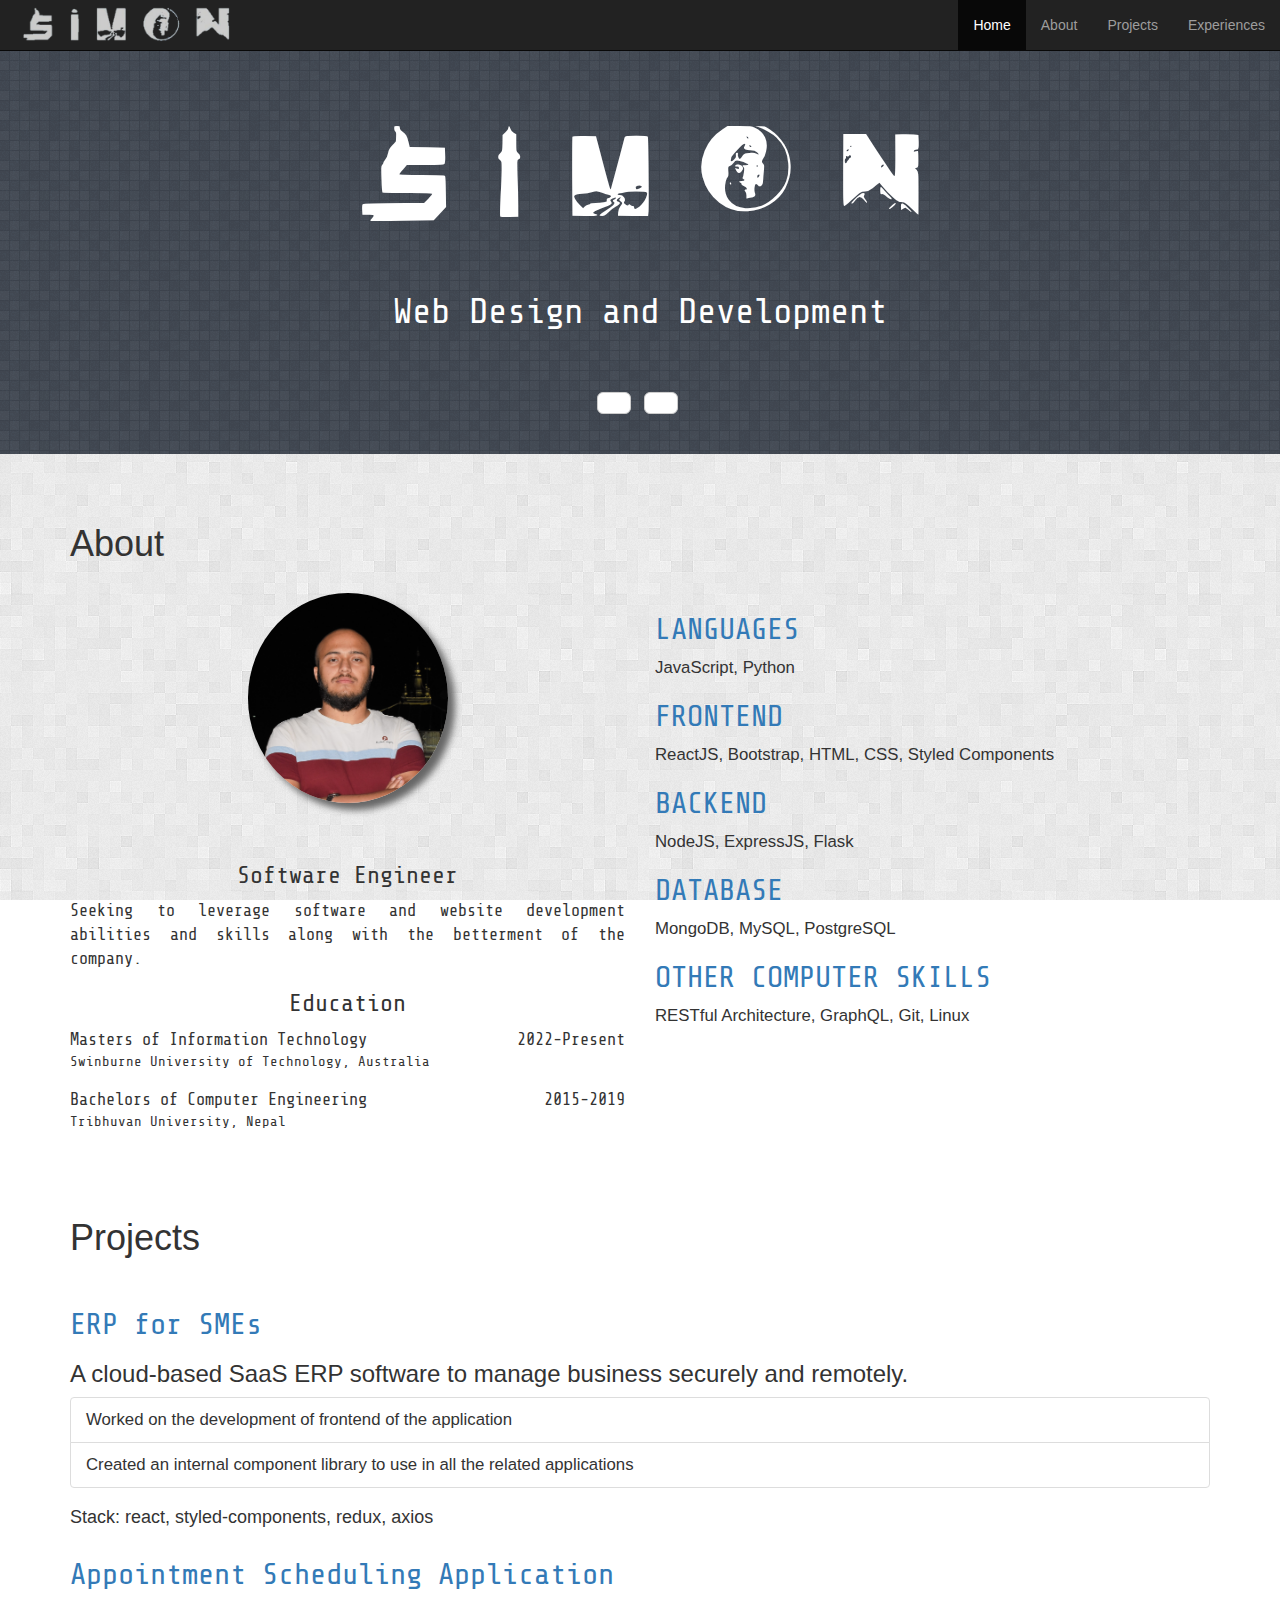
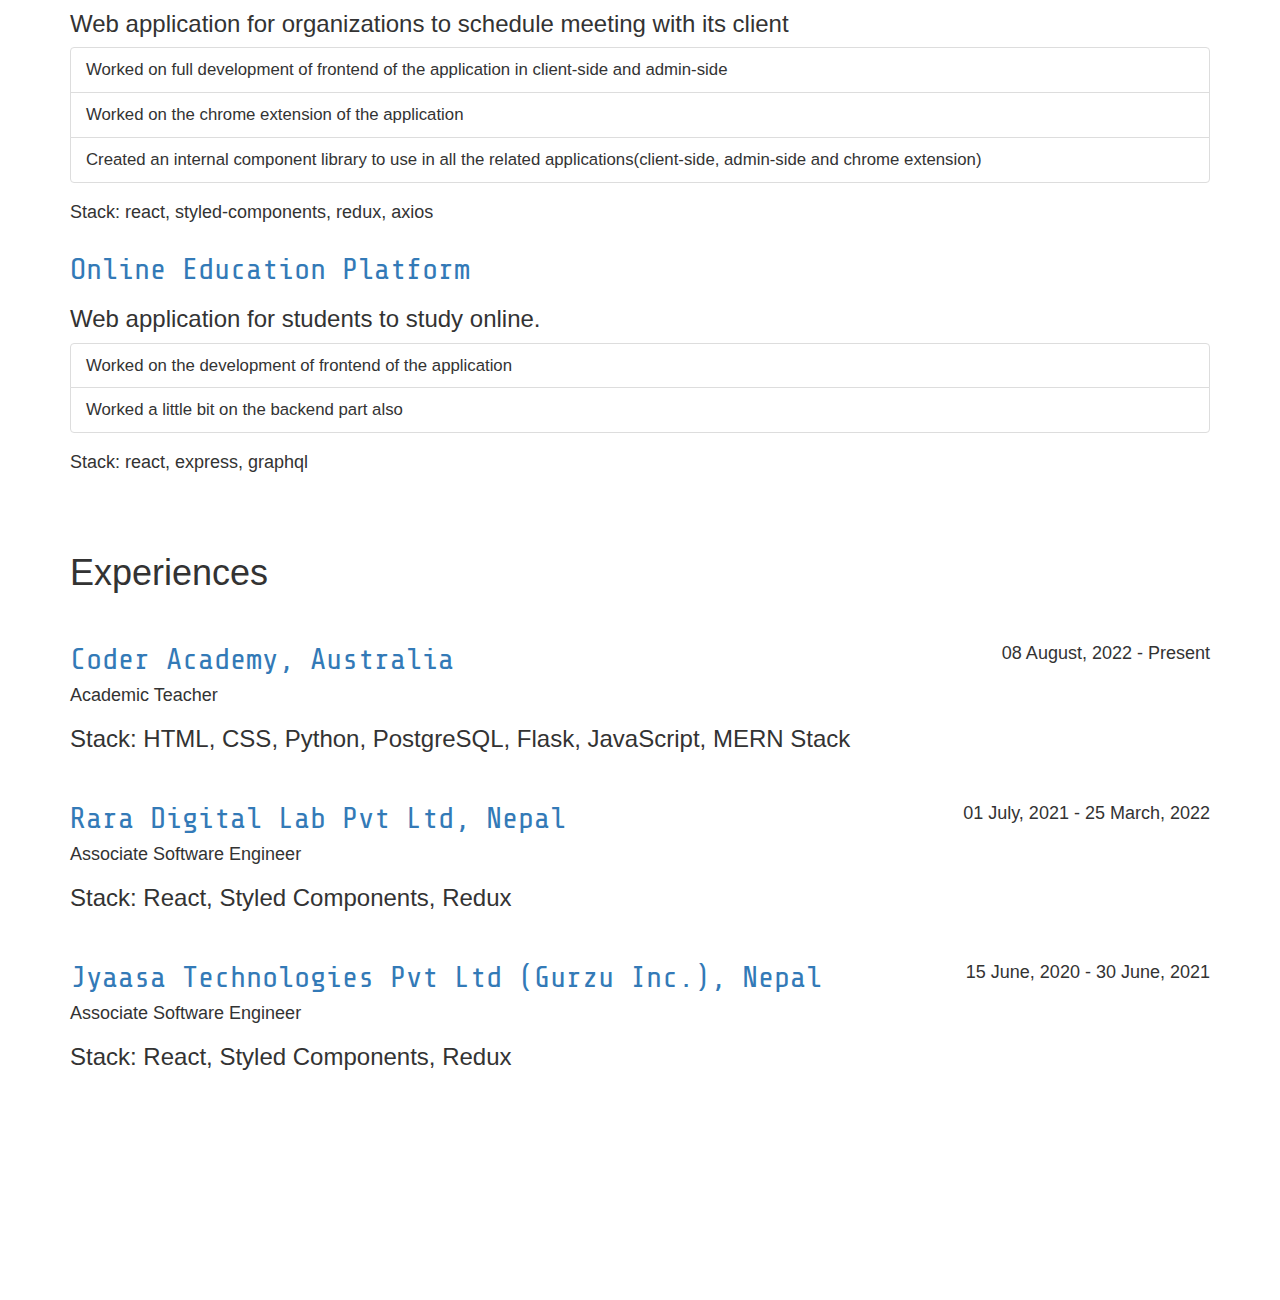
==== index.html @ e8271184 "Reorder education" ====
<!DOCTYPE html>
<html lang="en">
    <head>
        <title>Simon Dahal</title>
        <meta charset="utf-8" />
        <meta http-equiv="X-UA-Compatible" content="IE=edge" />
        <meta name="viewport" content="width=device-width, initial-scale=1" />
        <!--Bootstrap CSS-->
        <link
            rel="stylesheet"
            href="https://maxcdn.bootstrapcdn.com/bootstrap/3.3.7/css/bootstrap.min.css"
        />
        <!--FontAwesome CSS-->
        <link
            rel="stylesheet"
            href="https://use.fontawesome.com/releases/v5.6.3/css/all.css"
            integrity="sha384-UHRtZLI+pbxtHCWp1t77Bi1L4ZtiqrqD80Kn4Z8NTSRyMA2Fd33n5dQ8lWUE00s/"
            crossorigin="anonymous"
        />
        <!--My own Custom CSS-->
        <link rel="stylesheet" href="./css/style.css" />
        <link rel="stylesheet" href="./css/stylesheet.css" />
        <!--Scripts-->
        <script
            src="https://code.jquery.com/jquery-3.1.1.min.js"
            integrity="sha256-hVVnYaiADRTO2PzUGmuLJr8BLUSjGIZsDYGmIJLv2b8="
            crossorigin="anonymous"
        ></script>
        <script
            src="https://stackpath.bootstrapcdn.com/bootstrap/3.3.7/js/bootstrap.min.js"
            integrity="sha384-Tc5IQib027qvyjSMfHjOMaLkfuWVxZxUPnCJA7l2mCWNIpG9mGCD8wGNIcPD7Txa"
            crossorigin="anonymous"
        ></script>
        <script src="./js/script.js"></script>
    </head>

    <body data-spy="scroll" data-target="#navbar" data-offset="50">
        <nav id="navbar" class="navbar navbar-inverse navbar-fixed-top">
            <div class="container-fluid">
                <!-- Brand and toggle get grouped for better mobile display -->
                <div class="navbar-header">
                    <button
                        type="button"
                        class="navbar-toggle collapsed"
                        data-toggle="collapse"
                        data-target="#bs-example-navbar-collapse-1"
                        aria-expanded="false"
                    >
                        <span class="sr-only">Toggle navigation</span>
                        <span class="icon-bar"></span>
                        <span class="icon-bar"></span>
                        <span class="icon-bar"></span>
                    </button>
                    <a class="navbar-brand" href="#" title="my Website"
                        ><img
                            src="./images/simon-logo.png"
                            alt="EmAnt's Logo"
                            style="filter: invert(80%)"
                    /></a>
                </div>

                <!-- Collect the nav links, forms, and other content for toggling -->
                <div
                    class="collapse navbar-collapse"
                    id="bs-example-navbar-collapse-1"
                >
                    <ul class="nav navbar-nav navbar-right">
                        <li class="active">
                            <a href="#home" class="hash"
                                ><i class="fas fa-home"></i> Home</a
                            >
                        </li>
                        <li>
                            <a href="#about" class="hash"
                                ><i class="fas fa-info-circle"></i> About</a
                            >
                        </li>
                        <li>
                            <a href="#portfolio" class="hash"
                                ><i class="fas fa-project-diagram"></i>
                                Projects</a
                            >
                        </li>
                        <li>
                            <a href="#experiences" class="hash"
                                ><i class="fas fa-briefcase"></i> Experiences</a
                            >
                        </li>
                    </ul>
                </div>
                <!-- /.navbar-collapse -->
            </div>
            <!-- /.container-fluid -->
        </nav>

        <section id="home" class="main-nav">
            <div class="container-fluid heading dark-bg">
                <div class="row">
                    <div class="col-sm-12 head">
                        <div class="logo">
                            <h1 class="heading-header">S i m o n</h1>
                        </div>
                        <h1 class="stm-font">Web Design and Development</h1>
                    </div>
                </div>
                <div class="row">
                    <nav>
                        <ul class="list-inline links">
                            <li>
                                <a
                                    class="btn btn-default btn-lg"
                                    href="https://github.com/simonsd054"
                                    title="Simon on GitHub"
                                    target="_blank"
                                    ><i class="fab fa-github"></i
                                ></a>
                            </li>
                            <li>
                                <a
                                    class="btn btn-default btn-lg"
                                    href="https://www.linkedin.com/in/simonsd054/"
                                    title="Simon on LinkeIn"
                                    target="_blank"
                                    ><i class="fab fa-linkedin"></i
                                ></a>
                            </li>
                        </ul>
                    </nav>
                </div>
            </div>
        </section>

        <div class="container">
            <section id="about" class="main-nav">
                <h1><i class="fas fa-info-circle"></i> About</h1>
                <div class="row">
                    <div class="col-sm-6">
                        <img
                            src="./images/portfolio-pic.jpg"
                            alt="description"
                            title="Simon Dahal"
                            class="img-circle shadow up-hover avatar"
                        />
                        <br />
                        <br />
                        <h3 class="about-text text-center">
                            Software Engineer
                        </h3>
                        <p class="about-text text-justify">
                            Seeking to leverage software and website development
                            abilities and skills along with the betterment of
                            the company.
                        </p>
                        <h3 class="about-text text-center">Education</h3>
                        <div class="about-text education-section">
                            <div class="education-section-div">
                                <span>Masters of Information Technology</span>
                                <span class="education-date">2022-Present</span>
                            </div>
                            <span
                                >Swinburne University of Technology,
                                Australia</span
                            >
                        </div>
                        <div class="about-text education-section">
                            <div class="education-section-div">
                                <span>Bachelors of Computer Engineering</span>
                                <span class="education-date">2015-2019</span>
                            </div>
                            <span>Tribhuvan University, Nepal</span>
                        </div>
                    </div>
                    <div class="col-sm-6">
                        <h2 class="text-primary stm-font">LANGUAGES</h2>
                        <p>JavaScript, Python</p>
                        <h2 class="text-primary stm-font">FRONTEND</h2>
                        <p>ReactJS, Bootstrap, HTML, CSS, Styled Components</p>
                        <h2 class="text-primary stm-font">BACKEND</h2>
                        <p>NodeJS, ExpressJS, Flask</p>
                        <h2 class="text-primary stm-font">DATABASE</h2>
                        <p>MongoDB, MySQL, PostgreSQL</p>
                        <h2 class="text-primary stm-font">
                            OTHER COMPUTER SKILLS
                        </h2>
                        <p>RESTful Architecture, GraphQL, Git, Linux</p>
                    </div>
                </div>
            </section>
            <!--end about-->

            <section id="portfolio" class="main-nav">
                <!--start portfolio-->
                <h1><i class="fas fa-project-diagram"></i> Projects</h1>
                <div class="row">
                    <!---start row-->

                    <div class="col-sm-12">
                        <!---start element 1-->
                        <h2 class="text-primary stm-font">ERP for SMEs</h2>
                        <h3>
                            A cloud-based SaaS ERP software to manage business
                            securely and remotely.
                        </h3>
                        <ul class="list-group">
                            <li class="list-group-item">
                                Worked on the development of frontend of the
                                application
                            </li>
                            <li class="list-group-item">
                                Created an internal component library to use in
                                all the related applications
                            </li>
                        </ul>
                        <h4>Stack: react, styled-components, redux, axios</h4>
                    </div>
                    <!---end element 1-->

                    <div class="col-sm-12">
                        <!---start element 2-->
                        <h2 class="text-primary stm-font">
                            Appointment Scheduling Application
                        </h2>
                        <h3>
                            Web application for organizations to schedule
                            meeting with its client
                        </h3>
                        <ul class="list-group">
                            <li class="list-group-item">
                                Worked on full development of frontend of the
                                application in client-side and admin-side
                            </li>
                            <li class="list-group-item">
                                Worked on the chrome extension of the
                                application
                            </li>
                            <li class="list-group-item">
                                Created an internal component library to use in
                                all the related applications(client-side,
                                admin-side and chrome extension)
                            </li>
                        </ul>
                        <h4>Stack: react, styled-components, redux, axios</h4>
                    </div>
                    <!---end element 2-->

                    <div class="col-sm-12">
                        <!---start element 3-->
                        <h2 class="text-primary stm-font">
                            Online Education Platform
                        </h2>
                        <h3>Web application for students to study online.</h3>
                        <ul class="list-group">
                            <li class="list-group-item">
                                Worked on the development of frontend of the
                                application
                            </li>
                            <li class="list-group-item">
                                Worked a little bit on the backend part also
                            </li>
                        </ul>
                        <h4>Stack: react, express, graphql</h4>
                    </div>
                    <!---end element 3-->
                </div>
            </section>
            <!--end portfolio-->

            <section id="experiences" class="main-nav pb-200">
                <!--start experiences-->
                <h1><i class="fas fa-briefcase"></i> Experiences</h1>
                <div class="row">
                    <!---start row-->

                    <div class="col-sm-12 mb-20">
                        <!---start element 1-->
                        <div class="experience-section">
                            <h2 class="text-primary stm-font">
                                Coder Academy, Australia
                            </h2>
                            <h4 class="experience-date">
                                08 August, 2022 - Present
                            </h4>
                        </div>
                        <h4 class="m-0">Academic Teacher</h4>
                        <h3>
                            Stack: HTML, CSS, Python, PostgreSQL, Flask,
                            JavaScript, MERN Stack
                        </h3>
                    </div>
                    <!---end element 1-->

                    <div class="col-sm-12 mb-20">
                        <!---start element 2-->
                        <div class="experience-section">
                            <h2 class="text-primary stm-font">
                                Rara Digital Lab Pvt Ltd, Nepal
                            </h2>
                            <h4 class="experience-date">
                                01 July, 2021 - 25 March, 2022
                            </h4>
                        </div>
                        <h4 class="m-0">Associate Software Engineer</h4>
                        <h3>Stack: React, Styled Components, Redux</h3>
                    </div>
                    <!---end element 2-->

                    <div class="col-sm-12 mb-20">
                        <!---start element 3-->
                        <div class="experience-section">
                            <h2 class="text-primary stm-font">
                                Jyaasa Technologies Pvt Ltd (Gurzu Inc.), Nepal
                            </h2>
                            <h4 class="experience-date">
                                15 June, 2020 - 30 June, 2021
                            </h4>
                        </div>
                        <h4 class="m-0">Associate Software Engineer</h4>
                        <h3>Stack: React, Styled Components, Redux</h3>
                    </div>
                    <!---end element 3-->
                </div>
            </section>
            <!--end experiences-->
        </div>
        <!---end container-->
        <!--end container-->
    </body>
</html>
---- css/style.css ----
@import url(https://fonts.googleapis.com/css?family=Share+Tech+Mono);

html {
  scroll-behavior: smooth;
}

body {
  background: fixed url("../images/background.png");
  position: relative;
}

.navbar-brand {
  padding: 5px;
  padding-left: 20px;
  height: 50px;
  position: relative;
}

.navbar-brand img {
  height: 100%;
}

.thumbnail {
  max-width: 500px;
  margin-left: auto;
  margin-right: auto;
}

.shadow {
  box-shadow: 7px 7px 7px #666;
  position: relative;
  transition: all 0.2s;
  top: 0;
}
.cust-caption {
  display: none;
  position: absolute;
  background-color: rgba(30, 30, 30, 0.8);
  padding: 10px;
  color: #ddd;
  margin: 5px;
  bottom: 0;
  left: 0;
  right: 0;
  height: 60%;
  margin: 5px;
  overflow-y: auto;
}

.cust-text {
  text-align: justify;
}

.cust-tech {
  color: white;
  text-align: center;
  font-size: 20px;
}

.cust-button {
  text-align: center;
}

.btn-github {
  background-color: #666;
}

.btn-website {
  background-color: darkolivegreen;
}

.about-text {
  font-family: "Share Tech Mono";
}

.stm-font {
  font-family: "Share Tech Mono", monospace;
}

.color-hover:hover {
  color: #337ab7;
}

.up-hover:hover {
  top: -5px;
  box-shadow: 15px 15px 15px #777;
}

.cust-caption {
  color: white;
}

.cust-caption a {
  color: white;

  text-shadow: 1px 1px 2px black;
}

.head h1 {
  color: white;
}

.heading {
  text-align: center;
}

.heading-header {
  font-family: patriotic_nepali;
  font-size: 120px;
}

#about p {
  font-size: 1.2em;
  position: relative;
  /* left: 10px; */
}

#portfolio li {
  font-size: 1.2em;
}

.logo {
  padding-top: 50px;
}

.logo img {
  position: relative;
  width: 100%;
  max-width: 450px;
  margin: auto;
}

.avatar {
  display: block;
  position: relative;
  width: 200px;
  margin: auto;
}

.showcase {
  text-align: center;
  padding-top: 60px;
}

.showcase h1 {
  font-size: 8em;
}

.btn {
  font-size: 1.5em;
}
.links {
  padding: 30px 0;
}

.main-nav {
  padding-top: 50px;
}

.main-nav h1 {
  padding-bottom: 20px;
}

footer {
  height: 100%;
  min-height: 250px;
  color: #ccc;
  font-size: 1.5em;
}

.dark-bg {
  background: fixed url("../images/dark-background.png");
}
footer a {
  color: white;
}

footer a:hover {
  color: white;
}

footer img {
  display: block;
  position: relative;
  margin: 5px auto 20px auto;
}

.center {
  text-align: center;
}

footer li,
footer p {
  margin: 0;
  padding: 7px;
}

ul.links i {
  font-size: 25px;
}

.element-divider {
  border-top: 1px solid rgb(173, 170, 170);
}

.divider-right {
  border-right: 1px solid #bdb7b7;
}

.m-0 {
  margin: 0;
}

.pb-200 {
  padding-bottom: 200px;
}

.mb-20 {
  margin-bottom: 20px;
}

.education-section {
  display: flex;
  flex-direction: column;
  justify-content: center;
  margin-bottom: 16px;
}

.education-section-div {
  display: grid;
  grid-template-columns: auto auto;
  font-size: 17px;
}

.education-date {
  text-align: right;
}

.experience-section {
  display: grid;
  grid-template-columns: auto auto;
  align-items: center;
}

.experience-date {
  text-align: right;
}
---- css/stylesheet.css ----
/*! Generated by Font Squirrel (https://www.fontsquirrel.com) on July 27, 2019 */

@font-face {
  font-family: "patriotic_nepali";
  src: url("../font/nepali.pw-webfont.woff2") format("woff2"),
    url("../font/nepali.pw-webfont.woff") format("woff");
  font-weight: normal;
  font-style: normal;
}
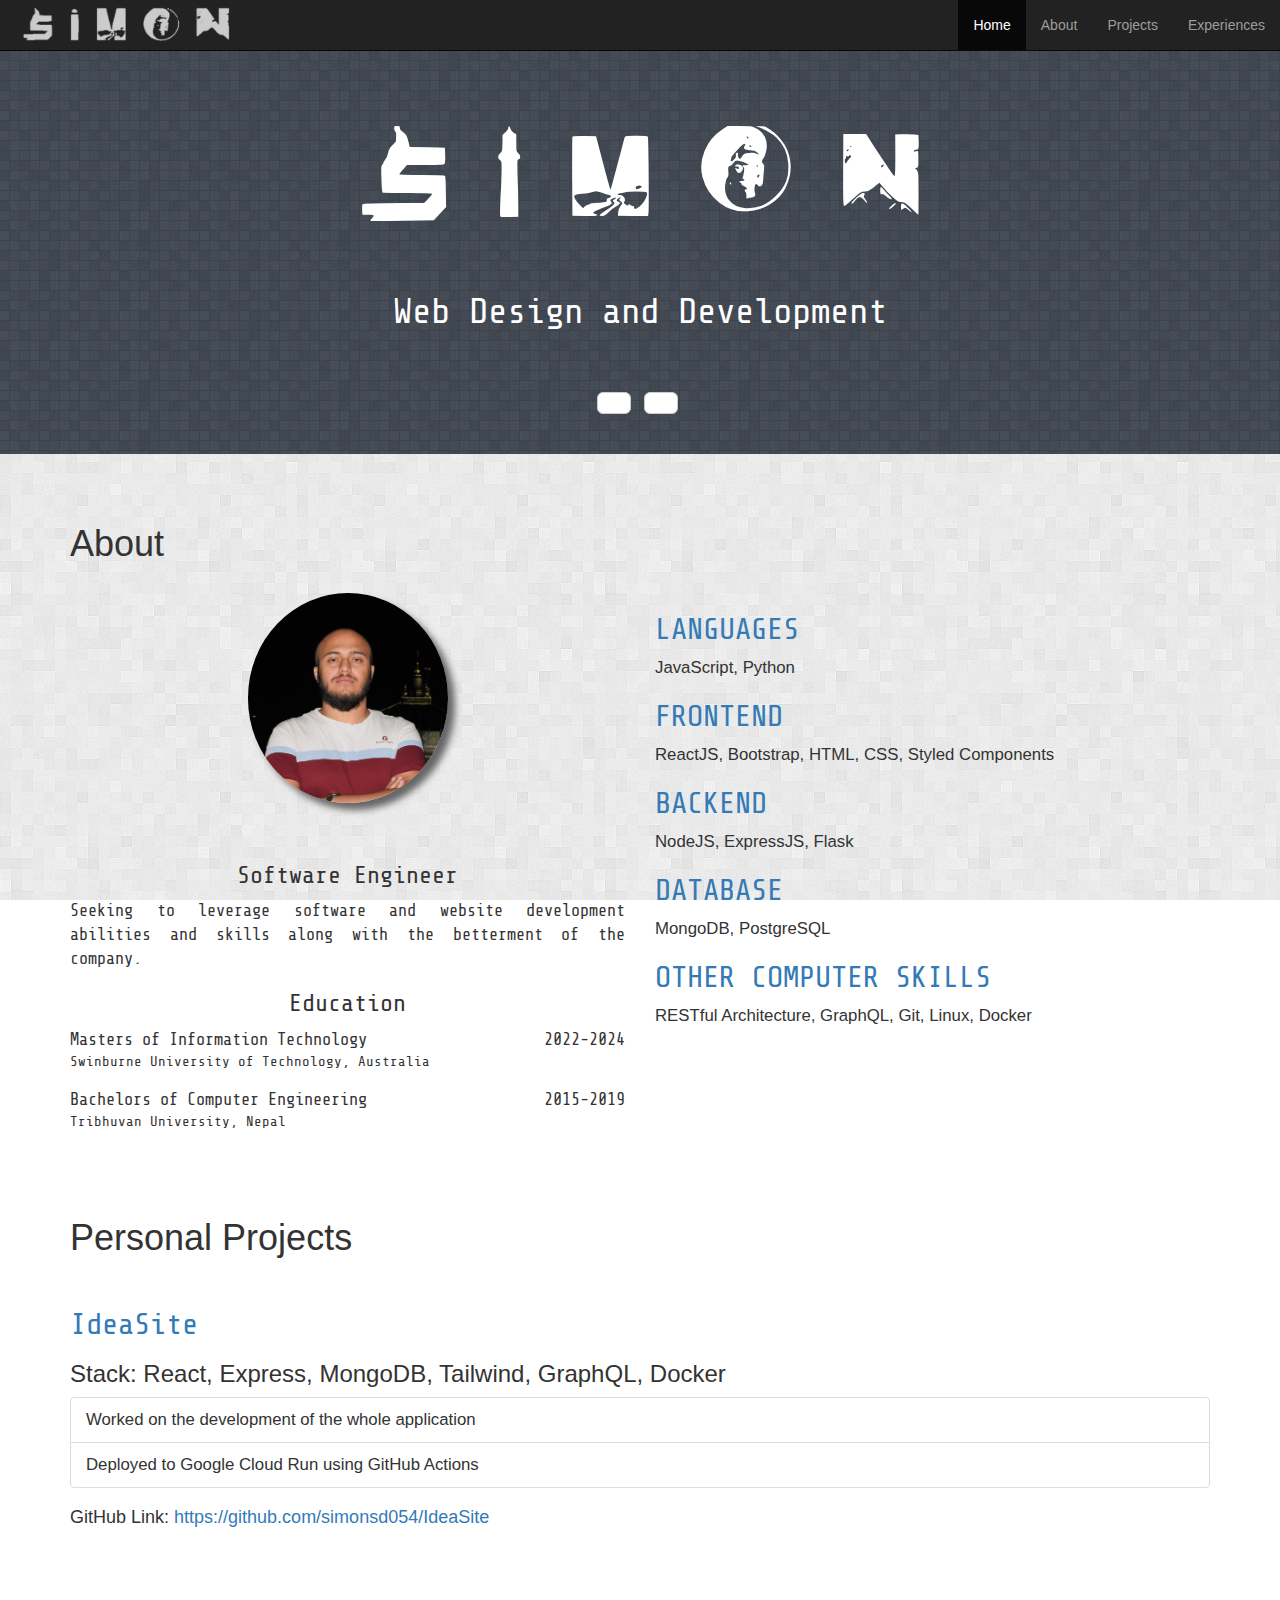
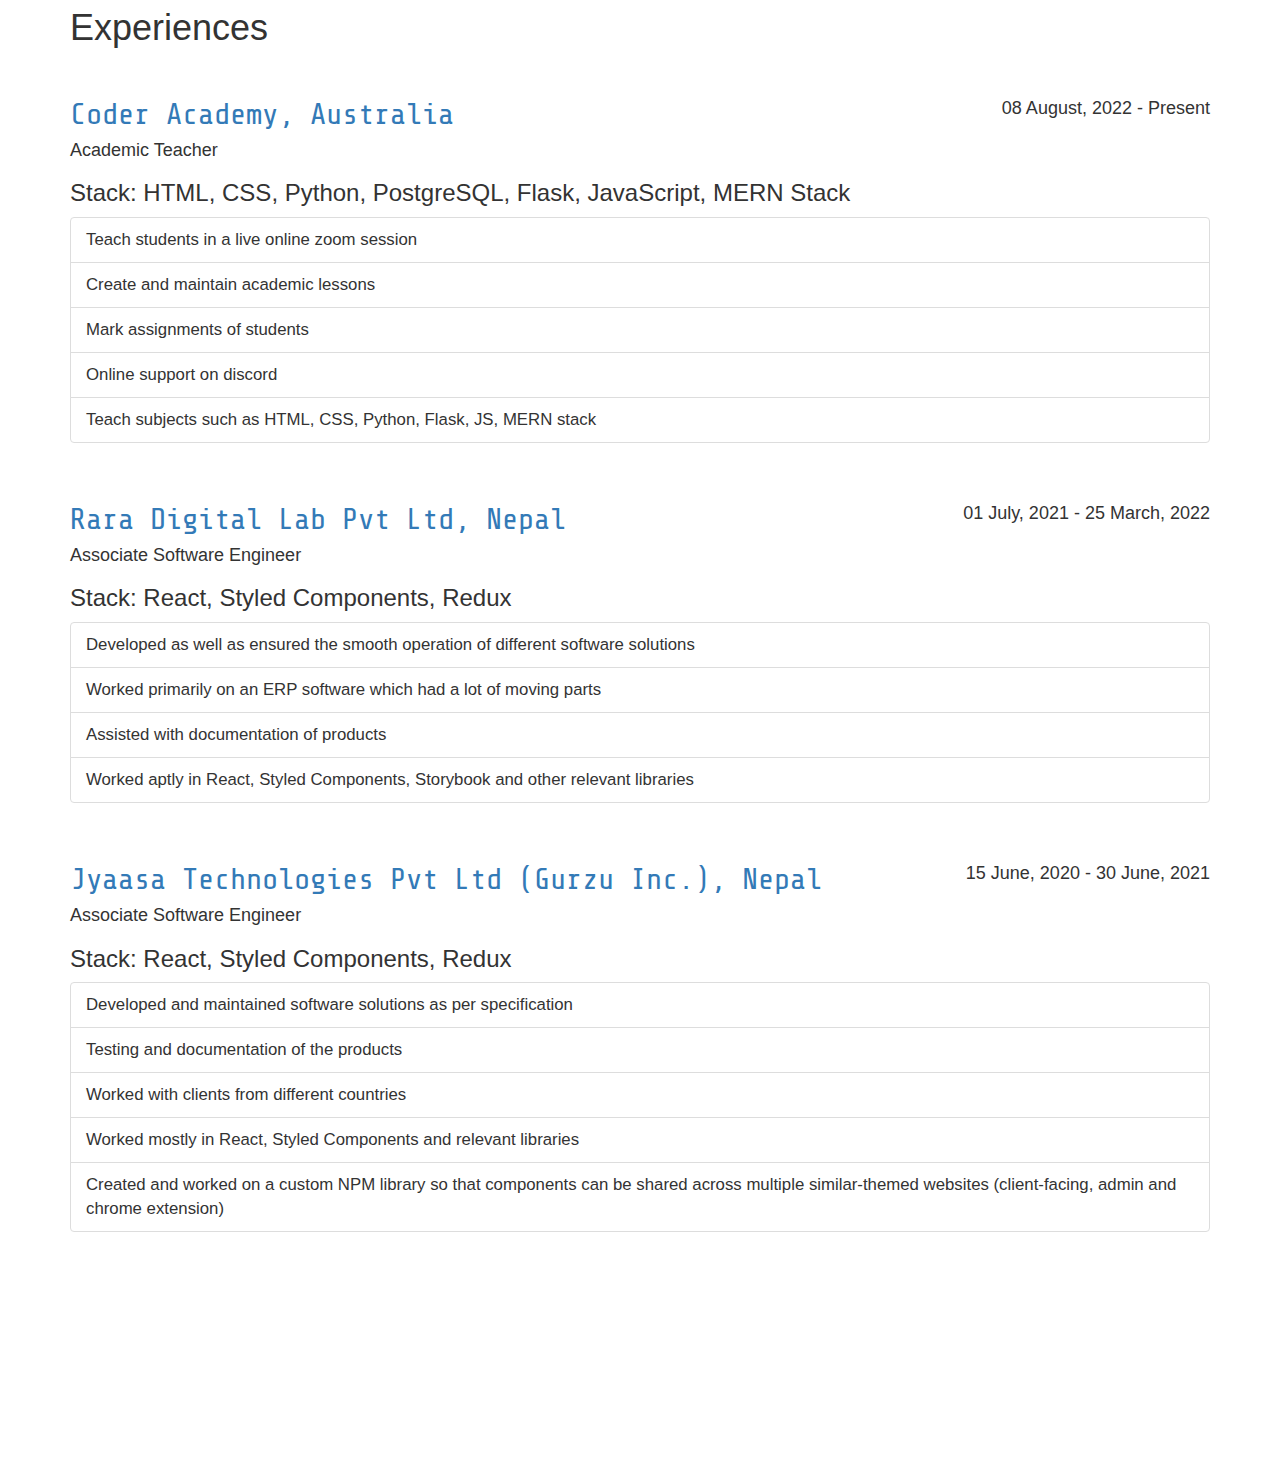
==== commit 909422fc: "Replace projects by personal projects" ====
--- a/index.html
+++ b/index.html
@@ -1,328 +1,316 @@
 <!DOCTYPE html>
 <html lang="en">
-    <head>
-        <title>Simon Dahal</title>
-        <meta charset="utf-8" />
-        <meta http-equiv="X-UA-Compatible" content="IE=edge" />
-        <meta name="viewport" content="width=device-width, initial-scale=1" />
-        <!--Bootstrap CSS-->
-        <link
-            rel="stylesheet"
-            href="https://maxcdn.bootstrapcdn.com/bootstrap/3.3.7/css/bootstrap.min.css"
-        />
-        <!--FontAwesome CSS-->
-        <link
-            rel="stylesheet"
-            href="https://use.fontawesome.com/releases/v5.6.3/css/all.css"
-            integrity="sha384-UHRtZLI+pbxtHCWp1t77Bi1L4ZtiqrqD80Kn4Z8NTSRyMA2Fd33n5dQ8lWUE00s/"
-            crossorigin="anonymous"
-        />
-        <!--My own Custom CSS-->
-        <link rel="stylesheet" href="./css/style.css" />
-        <link rel="stylesheet" href="./css/stylesheet.css" />
-        <!--Scripts-->
-        <script
-            src="https://code.jquery.com/jquery-3.1.1.min.js"
-            integrity="sha256-hVVnYaiADRTO2PzUGmuLJr8BLUSjGIZsDYGmIJLv2b8="
-            crossorigin="anonymous"
-        ></script>
-        <script
-            src="https://stackpath.bootstrapcdn.com/bootstrap/3.3.7/js/bootstrap.min.js"
-            integrity="sha384-Tc5IQib027qvyjSMfHjOMaLkfuWVxZxUPnCJA7l2mCWNIpG9mGCD8wGNIcPD7Txa"
-            crossorigin="anonymous"
-        ></script>
-        <script src="./js/script.js"></script>
-    </head>
-
-    <body data-spy="scroll" data-target="#navbar" data-offset="50">
-        <nav id="navbar" class="navbar navbar-inverse navbar-fixed-top">
-            <div class="container-fluid">
-                <!-- Brand and toggle get grouped for better mobile display -->
-                <div class="navbar-header">
-                    <button
-                        type="button"
-                        class="navbar-toggle collapsed"
-                        data-toggle="collapse"
-                        data-target="#bs-example-navbar-collapse-1"
-                        aria-expanded="false"
-                    >
-                        <span class="sr-only">Toggle navigation</span>
-                        <span class="icon-bar"></span>
-                        <span class="icon-bar"></span>
-                        <span class="icon-bar"></span>
-                    </button>
-                    <a class="navbar-brand" href="#" title="my Website"
-                        ><img
-                            src="./images/simon-logo.png"
-                            alt="EmAnt's Logo"
-                            style="filter: invert(80%)"
-                    /></a>
-                </div>
-
-                <!-- Collect the nav links, forms, and other content for toggling -->
-                <div
-                    class="collapse navbar-collapse"
-                    id="bs-example-navbar-collapse-1"
-                >
-                    <ul class="nav navbar-nav navbar-right">
-                        <li class="active">
-                            <a href="#home" class="hash"
-                                ><i class="fas fa-home"></i> Home</a
-                            >
-                        </li>
-                        <li>
-                            <a href="#about" class="hash"
-                                ><i class="fas fa-info-circle"></i> About</a
-                            >
-                        </li>
-                        <li>
-                            <a href="#portfolio" class="hash"
-                                ><i class="fas fa-project-diagram"></i>
-                                Projects</a
-                            >
-                        </li>
-                        <li>
-                            <a href="#experiences" class="hash"
-                                ><i class="fas fa-briefcase"></i> Experiences</a
-                            >
-                        </li>
-                    </ul>
-                </div>
-                <!-- /.navbar-collapse -->
-            </div>
-            <!-- /.container-fluid -->
-        </nav>
-
-        <section id="home" class="main-nav">
-            <div class="container-fluid heading dark-bg">
-                <div class="row">
-                    <div class="col-sm-12 head">
-                        <div class="logo">
-                            <h1 class="heading-header">S i m o n</h1>
-                        </div>
-                        <h1 class="stm-font">Web Design and Development</h1>
-                    </div>
-                </div>
-                <div class="row">
-                    <nav>
-                        <ul class="list-inline links">
-                            <li>
-                                <a
-                                    class="btn btn-default btn-lg"
-                                    href="https://github.com/simonsd054"
-                                    title="Simon on GitHub"
-                                    target="_blank"
-                                    ><i class="fab fa-github"></i
-                                ></a>
-                            </li>
-                            <li>
-                                <a
-                                    class="btn btn-default btn-lg"
-                                    href="https://www.linkedin.com/in/simonsd054/"
-                                    title="Simon on LinkeIn"
-                                    target="_blank"
-                                    ><i class="fab fa-linkedin"></i
-                                ></a>
-                            </li>
-                        </ul>
-                    </nav>
-                </div>
-            </div>
-        </section>
-
-        <div class="container">
-            <section id="about" class="main-nav">
-                <h1><i class="fas fa-info-circle"></i> About</h1>
-                <div class="row">
-                    <div class="col-sm-6">
-                        <img
-                            src="./images/portfolio-pic.jpg"
-                            alt="description"
-                            title="Simon Dahal"
-                            class="img-circle shadow up-hover avatar"
-                        />
-                        <br />
-                        <br />
-                        <h3 class="about-text text-center">
-                            Software Engineer
-                        </h3>
-                        <p class="about-text text-justify">
-                            Seeking to leverage software and website development
-                            abilities and skills along with the betterment of
-                            the company.
-                        </p>
-                        <h3 class="about-text text-center">Education</h3>
-                        <div class="about-text education-section">
-                            <div class="education-section-div">
-                                <span>Masters of Information Technology</span>
-                                <span class="education-date">2022-Present</span>
-                            </div>
-                            <span
-                                >Swinburne University of Technology,
-                                Australia</span
-                            >
-                        </div>
-                        <div class="about-text education-section">
-                            <div class="education-section-div">
-                                <span>Bachelors of Computer Engineering</span>
-                                <span class="education-date">2015-2019</span>
-                            </div>
-                            <span>Tribhuvan University, Nepal</span>
-                        </div>
-                    </div>
-                    <div class="col-sm-6">
-                        <h2 class="text-primary stm-font">LANGUAGES</h2>
-                        <p>JavaScript, Python</p>
-                        <h2 class="text-primary stm-font">FRONTEND</h2>
-                        <p>ReactJS, Bootstrap, HTML, CSS, Styled Components</p>
-                        <h2 class="text-primary stm-font">BACKEND</h2>
-                        <p>NodeJS, ExpressJS, Flask</p>
-                        <h2 class="text-primary stm-font">DATABASE</h2>
-                        <p>MongoDB, MySQL, PostgreSQL</p>
-                        <h2 class="text-primary stm-font">
-                            OTHER COMPUTER SKILLS
-                        </h2>
-                        <p>RESTful Architecture, GraphQL, Git, Linux</p>
-                    </div>
-                </div>
-            </section>
-            <!--end about-->
-
-            <section id="portfolio" class="main-nav">
-                <!--start portfolio-->
-                <h1><i class="fas fa-project-diagram"></i> Projects</h1>
-                <div class="row">
-                    <!---start row-->
-
-                    <div class="col-sm-12">
-                        <!---start element 1-->
-                        <h2 class="text-primary stm-font">ERP for SMEs</h2>
-                        <h3>
-                            A cloud-based SaaS ERP software to manage business
-                            securely and remotely.
-                        </h3>
-                        <ul class="list-group">
-                            <li class="list-group-item">
-                                Worked on the development of frontend of the
-                                application
-                            </li>
-                            <li class="list-group-item">
-                                Created an internal component library to use in
-                                all the related applications
-                            </li>
-                        </ul>
-                        <h4>Stack: react, styled-components, redux, axios</h4>
-                    </div>
-                    <!---end element 1-->
-
-                    <div class="col-sm-12">
-                        <!---start element 2-->
-                        <h2 class="text-primary stm-font">
-                            Appointment Scheduling Application
-                        </h2>
-                        <h3>
-                            Web application for organizations to schedule
-                            meeting with its client
-                        </h3>
-                        <ul class="list-group">
-                            <li class="list-group-item">
-                                Worked on full development of frontend of the
-                                application in client-side and admin-side
-                            </li>
-                            <li class="list-group-item">
-                                Worked on the chrome extension of the
-                                application
-                            </li>
-                            <li class="list-group-item">
-                                Created an internal component library to use in
-                                all the related applications(client-side,
-                                admin-side and chrome extension)
-                            </li>
-                        </ul>
-                        <h4>Stack: react, styled-components, redux, axios</h4>
-                    </div>
-                    <!---end element 2-->
-
-                    <div class="col-sm-12">
-                        <!---start element 3-->
-                        <h2 class="text-primary stm-font">
-                            Online Education Platform
-                        </h2>
-                        <h3>Web application for students to study online.</h3>
-                        <ul class="list-group">
-                            <li class="list-group-item">
-                                Worked on the development of frontend of the
-                                application
-                            </li>
-                            <li class="list-group-item">
-                                Worked a little bit on the backend part also
-                            </li>
-                        </ul>
-                        <h4>Stack: react, express, graphql</h4>
-                    </div>
-                    <!---end element 3-->
-                </div>
-            </section>
-            <!--end portfolio-->
-
-            <section id="experiences" class="main-nav pb-200">
-                <!--start experiences-->
-                <h1><i class="fas fa-briefcase"></i> Experiences</h1>
-                <div class="row">
-                    <!---start row-->
-
-                    <div class="col-sm-12 mb-20">
-                        <!---start element 1-->
-                        <div class="experience-section">
-                            <h2 class="text-primary stm-font">
-                                Coder Academy, Australia
-                            </h2>
-                            <h4 class="experience-date">
-                                08 August, 2022 - Present
-                            </h4>
-                        </div>
-                        <h4 class="m-0">Academic Teacher</h4>
-                        <h3>
-                            Stack: HTML, CSS, Python, PostgreSQL, Flask,
-                            JavaScript, MERN Stack
-                        </h3>
-                    </div>
-                    <!---end element 1-->
-
-                    <div class="col-sm-12 mb-20">
-                        <!---start element 2-->
-                        <div class="experience-section">
-                            <h2 class="text-primary stm-font">
-                                Rara Digital Lab Pvt Ltd, Nepal
-                            </h2>
-                            <h4 class="experience-date">
-                                01 July, 2021 - 25 March, 2022
-                            </h4>
-                        </div>
-                        <h4 class="m-0">Associate Software Engineer</h4>
-                        <h3>Stack: React, Styled Components, Redux</h3>
-                    </div>
-                    <!---end element 2-->
-
-                    <div class="col-sm-12 mb-20">
-                        <!---start element 3-->
-                        <div class="experience-section">
-                            <h2 class="text-primary stm-font">
-                                Jyaasa Technologies Pvt Ltd (Gurzu Inc.), Nepal
-                            </h2>
-                            <h4 class="experience-date">
-                                15 June, 2020 - 30 June, 2021
-                            </h4>
-                        </div>
-                        <h4 class="m-0">Associate Software Engineer</h4>
-                        <h3>Stack: React, Styled Components, Redux</h3>
-                    </div>
-                    <!---end element 3-->
-                </div>
-            </section>
-            <!--end experiences-->
-        </div>
-        <!---end container-->
-        <!--end container-->
-    </body>
+  <head>
+    <title>Simon Dahal</title>
+    <meta charset="utf-8" />
+    <meta http-equiv="X-UA-Compatible" content="IE=edge" />
+    <meta name="viewport" content="width=device-width, initial-scale=1" />
+    <!--Bootstrap CSS-->
+    <link
+      rel="stylesheet"
+      href="https://maxcdn.bootstrapcdn.com/bootstrap/3.3.7/css/bootstrap.min.css"
+    />
+    <!--FontAwesome CSS-->
+    <link
+      rel="stylesheet"
+      href="https://use.fontawesome.com/releases/v5.6.3/css/all.css"
+      integrity="sha384-UHRtZLI+pbxtHCWp1t77Bi1L4ZtiqrqD80Kn4Z8NTSRyMA2Fd33n5dQ8lWUE00s/"
+      crossorigin="anonymous"
+    />
+    <!--My own Custom CSS-->
+    <link rel="stylesheet" href="./css/style.css" />
+    <link rel="stylesheet" href="./css/stylesheet.css" />
+    <!--Scripts-->
+    <script
+      src="https://code.jquery.com/jquery-3.1.1.min.js"
+      integrity="sha256-hVVnYaiADRTO2PzUGmuLJr8BLUSjGIZsDYGmIJLv2b8="
+      crossorigin="anonymous"
+    ></script>
+    <script
+      src="https://stackpath.bootstrapcdn.com/bootstrap/3.3.7/js/bootstrap.min.js"
+      integrity="sha384-Tc5IQib027qvyjSMfHjOMaLkfuWVxZxUPnCJA7l2mCWNIpG9mGCD8wGNIcPD7Txa"
+      crossorigin="anonymous"
+    ></script>
+    <script src="./js/script.js"></script>
+  </head>
+
+  <body data-spy="scroll" data-target="#navbar" data-offset="50">
+    <nav id="navbar" class="navbar navbar-inverse navbar-fixed-top">
+      <div class="container-fluid">
+        <!-- Brand and toggle get grouped for better mobile display -->
+        <div class="navbar-header">
+          <button
+            type="button"
+            class="navbar-toggle collapsed"
+            data-toggle="collapse"
+            data-target="#bs-example-navbar-collapse-1"
+            aria-expanded="false"
+          >
+            <span class="sr-only">Toggle navigation</span>
+            <span class="icon-bar"></span>
+            <span class="icon-bar"></span>
+            <span class="icon-bar"></span>
+          </button>
+          <a class="navbar-brand" href="#" title="my Website"
+            ><img
+              src="./images/simon-logo.png"
+              alt="EmAnt's Logo"
+              style="filter: invert(80%)"
+          /></a>
+        </div>
+
+        <!-- Collect the nav links, forms, and other content for toggling -->
+        <div class="collapse navbar-collapse" id="bs-example-navbar-collapse-1">
+          <ul class="nav navbar-nav navbar-right">
+            <li class="active">
+              <a href="#home" class="hash"><i class="fas fa-home"></i> Home</a>
+            </li>
+            <li>
+              <a href="#about" class="hash"
+                ><i class="fas fa-info-circle"></i> About</a
+              >
+            </li>
+            <li>
+              <a href="#portfolio" class="hash"
+                ><i class="fas fa-project-diagram"></i> Projects</a
+              >
+            </li>
+            <li>
+              <a href="#experiences" class="hash"
+                ><i class="fas fa-briefcase"></i> Experiences</a
+              >
+            </li>
+          </ul>
+        </div>
+        <!-- /.navbar-collapse -->
+      </div>
+      <!-- /.container-fluid -->
+    </nav>
+
+    <section id="home" class="main-nav">
+      <div class="container-fluid heading dark-bg">
+        <div class="row">
+          <div class="col-sm-12 head">
+            <div class="logo">
+              <h1 class="heading-header">S i m o n</h1>
+            </div>
+            <h1 class="stm-font">Web Design and Development</h1>
+          </div>
+        </div>
+        <div class="row">
+          <nav>
+            <ul class="list-inline links">
+              <li>
+                <a
+                  class="btn btn-default btn-lg"
+                  href="https://github.com/simonsd054"
+                  title="Simon on GitHub"
+                  target="_blank"
+                  ><i class="fab fa-github"></i
+                ></a>
+              </li>
+              <li>
+                <a
+                  class="btn btn-default btn-lg"
+                  href="https://www.linkedin.com/in/simonsd054/"
+                  title="Simon on LinkeIn"
+                  target="_blank"
+                  ><i class="fab fa-linkedin"></i
+                ></a>
+              </li>
+            </ul>
+          </nav>
+        </div>
+      </div>
+    </section>
+
+    <div class="container">
+      <section id="about" class="main-nav">
+        <h1><i class="fas fa-info-circle"></i> About</h1>
+        <div class="row">
+          <div class="col-sm-6">
+            <img
+              src="./images/portfolio-pic.jpg"
+              alt="description"
+              title="Simon Dahal"
+              class="img-circle shadow up-hover avatar"
+            />
+            <br />
+            <br />
+            <h3 class="about-text text-center">Software Engineer</h3>
+            <p class="about-text text-justify">
+              Seeking to leverage software and website development abilities and
+              skills along with the betterment of the company.
+            </p>
+            <h3 class="about-text text-center">Education</h3>
+            <div class="about-text education-section">
+              <div class="education-section-div">
+                <span>Masters of Information Technology</span>
+                <span class="education-date">2022-2024</span>
+              </div>
+              <span>Swinburne University of Technology, Australia</span>
+            </div>
+            <div class="about-text education-section">
+              <div class="education-section-div">
+                <span>Bachelors of Computer Engineering</span>
+                <span class="education-date">2015-2019</span>
+              </div>
+              <span>Tribhuvan University, Nepal</span>
+            </div>
+          </div>
+          <div class="col-sm-6">
+            <h2 class="text-primary stm-font">LANGUAGES</h2>
+            <p>JavaScript, Python</p>
+            <h2 class="text-primary stm-font">FRONTEND</h2>
+            <p>ReactJS, Bootstrap, HTML, CSS, Styled Components</p>
+            <h2 class="text-primary stm-font">BACKEND</h2>
+            <p>NodeJS, ExpressJS, Flask</p>
+            <h2 class="text-primary stm-font">DATABASE</h2>
+            <p>MongoDB, PostgreSQL</p>
+            <h2 class="text-primary stm-font">OTHER COMPUTER SKILLS</h2>
+            <p>RESTful Architecture, GraphQL, Git, Linux, Docker</p>
+          </div>
+        </div>
+      </section>
+      <!--end about-->
+
+      <section id="portfolio" class="main-nav">
+        <!--start portfolio-->
+        <h1><i class="fas fa-project-diagram"></i> Personal Projects</h1>
+        <div class="row">
+          <!---start row-->
+
+          <div class="col-sm-12">
+            <!---start element 1-->
+            <h2 class="text-primary stm-font">
+              <a
+                href="https://ideasite-service1-hmwa3aeaha-ue.a.run.app/"
+                target="_blank"
+              >
+                IdeaSite
+                <i class="fas fa-external-link-alt"></i>
+              </a>
+            </h2>
+            <h3>Stack: React, Express, MongoDB, Tailwind, GraphQL, Docker</h3>
+            <ul class="list-group">
+              <li class="list-group-item">
+                Worked on the development of the whole application
+              </li>
+              <li class="list-group-item">
+                Deployed to Google Cloud Run using GitHub Actions
+              </li>
+            </ul>
+            <h4>
+              GitHub Link:
+              <a href="https://github.com/simonsd054/IdeaSite" target="_blank">
+                https://github.com/simonsd054/IdeaSite
+              </a>
+            </h4>
+          </div>
+          <!---end element 1-->
+        </div>
+      </section>
+      <!--end portfolio-->
+
+      <section id="experiences" class="main-nav pb-200">
+        <!--start experiences-->
+        <h1><i class="fas fa-briefcase"></i> Experiences</h1>
+        <div class="row">
+          <!---start row-->
+
+          <div class="col-sm-12 mb-20">
+            <!---start element 1-->
+            <div class="experience-section">
+              <h2 class="text-primary stm-font">Coder Academy, Australia</h2>
+              <h4 class="experience-date">08 August, 2022 - Present</h4>
+            </div>
+            <h4 class="m-0">Academic Teacher</h4>
+            <h3>
+              Stack: HTML, CSS, Python, PostgreSQL, Flask, JavaScript, MERN
+              Stack
+            </h3>
+            <ul class="list-group">
+              <li class="list-group-item">
+                Teach students in a live online zoom session
+              </li>
+              <li class="list-group-item">
+                Create and maintain academic lessons
+              </li>
+              <li class="list-group-item">Mark assignments of students</li>
+              <li class="list-group-item">Online support on discord</li>
+              <li class="list-group-item">
+                Teach subjects such as HTML, CSS, Python, Flask, JS, MERN stack
+              </li>
+            </ul>
+          </div>
+          <!---end element 1-->
+
+          <div class="col-sm-12 mb-20">
+            <!---start element 2-->
+            <div class="experience-section">
+              <h2 class="text-primary stm-font">
+                Rara Digital Lab Pvt Ltd, Nepal
+              </h2>
+              <h4 class="experience-date">01 July, 2021 - 25 March, 2022</h4>
+            </div>
+            <h4 class="m-0">Associate Software Engineer</h4>
+            <h3>Stack: React, Styled Components, Redux</h3>
+            <ul class="list-group">
+              <li class="list-group-item">
+                Developed as well as ensured the smooth operation of different
+                software solutions
+              </li>
+              <li class="list-group-item">
+                Worked primarily on an ERP software which had a lot of moving
+                parts
+              </li>
+              <li class="list-group-item">
+                Assisted with documentation of products
+              </li>
+              <li class="list-group-item">
+                Worked aptly in React, Styled Components, Storybook and other
+                relevant libraries
+              </li>
+            </ul>
+          </div>
+          <!---end element 2-->
+
+          <div class="col-sm-12 mb-20">
+            <!---start element 3-->
+            <div class="experience-section">
+              <h2 class="text-primary stm-font">
+                Jyaasa Technologies Pvt Ltd (Gurzu Inc.), Nepal
+              </h2>
+              <h4 class="experience-date">15 June, 2020 - 30 June, 2021</h4>
+            </div>
+            <h4 class="m-0">Associate Software Engineer</h4>
+            <h3>Stack: React, Styled Components, Redux</h3>
+            <ul class="list-group">
+              <li class="list-group-item">
+                Developed and maintained software solutions as per specification
+              </li>
+              <li class="list-group-item">
+                Testing and documentation of the products
+              </li>
+              <li class="list-group-item">
+                Worked with clients from different countries
+              </li>
+              <li class="list-group-item">
+                Worked mostly in React, Styled Components and relevant libraries
+              </li>
+              <li class="list-group-item">
+                Created and worked on a custom NPM library so that components
+                can be shared across multiple similar-themed websites
+                (client-facing, admin and chrome extension)
+              </li>
+            </ul>
+          </div>
+          <!---end element 3-->
+        </div>
+      </section>
+      <!--end experiences-->
+    </div>
+    <!---end container-->
+    <!--end container-->
+  </body>
 </html>
--- a/css/style.css
+++ b/css/style.css
@@ -115,7 +115,7 @@
   /* left: 10px; */
 }
 
-#portfolio li {
+#portfolio li, #experiences li {
   font-size: 1.2em;
 }
 
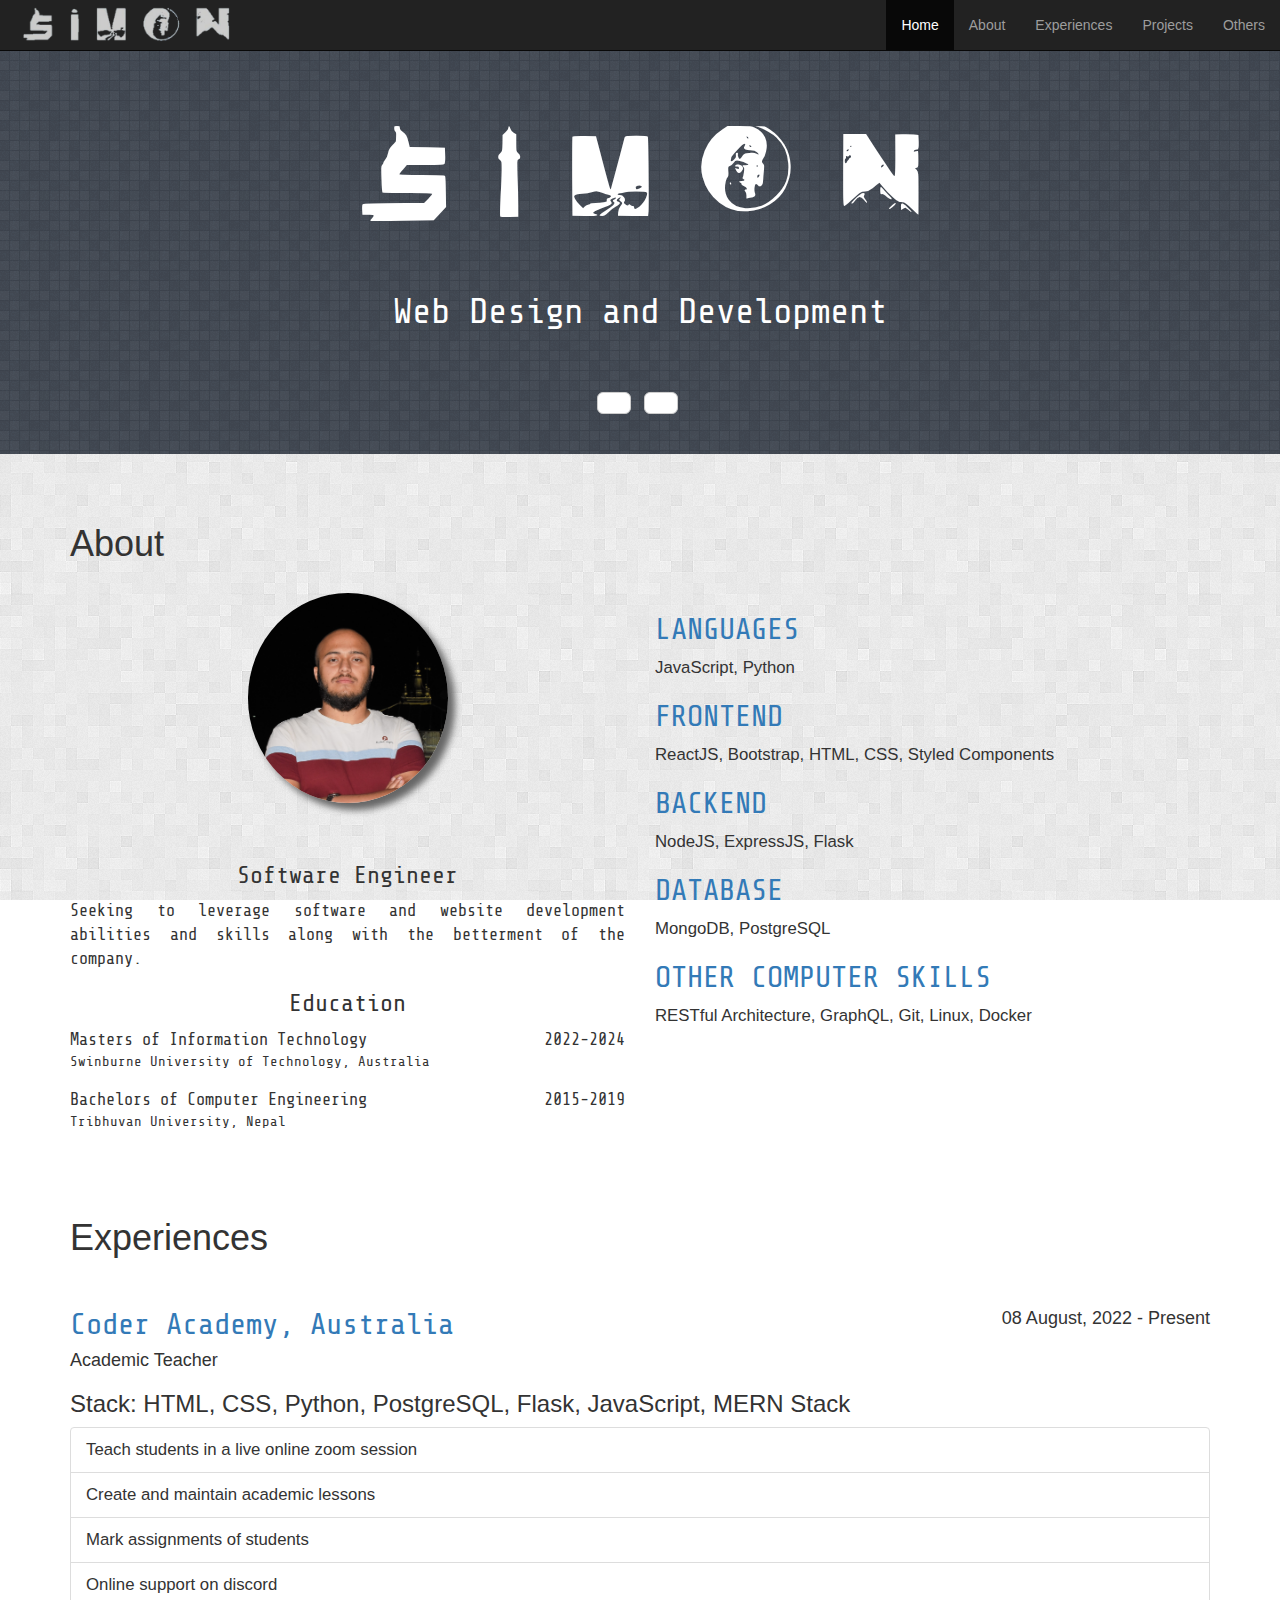
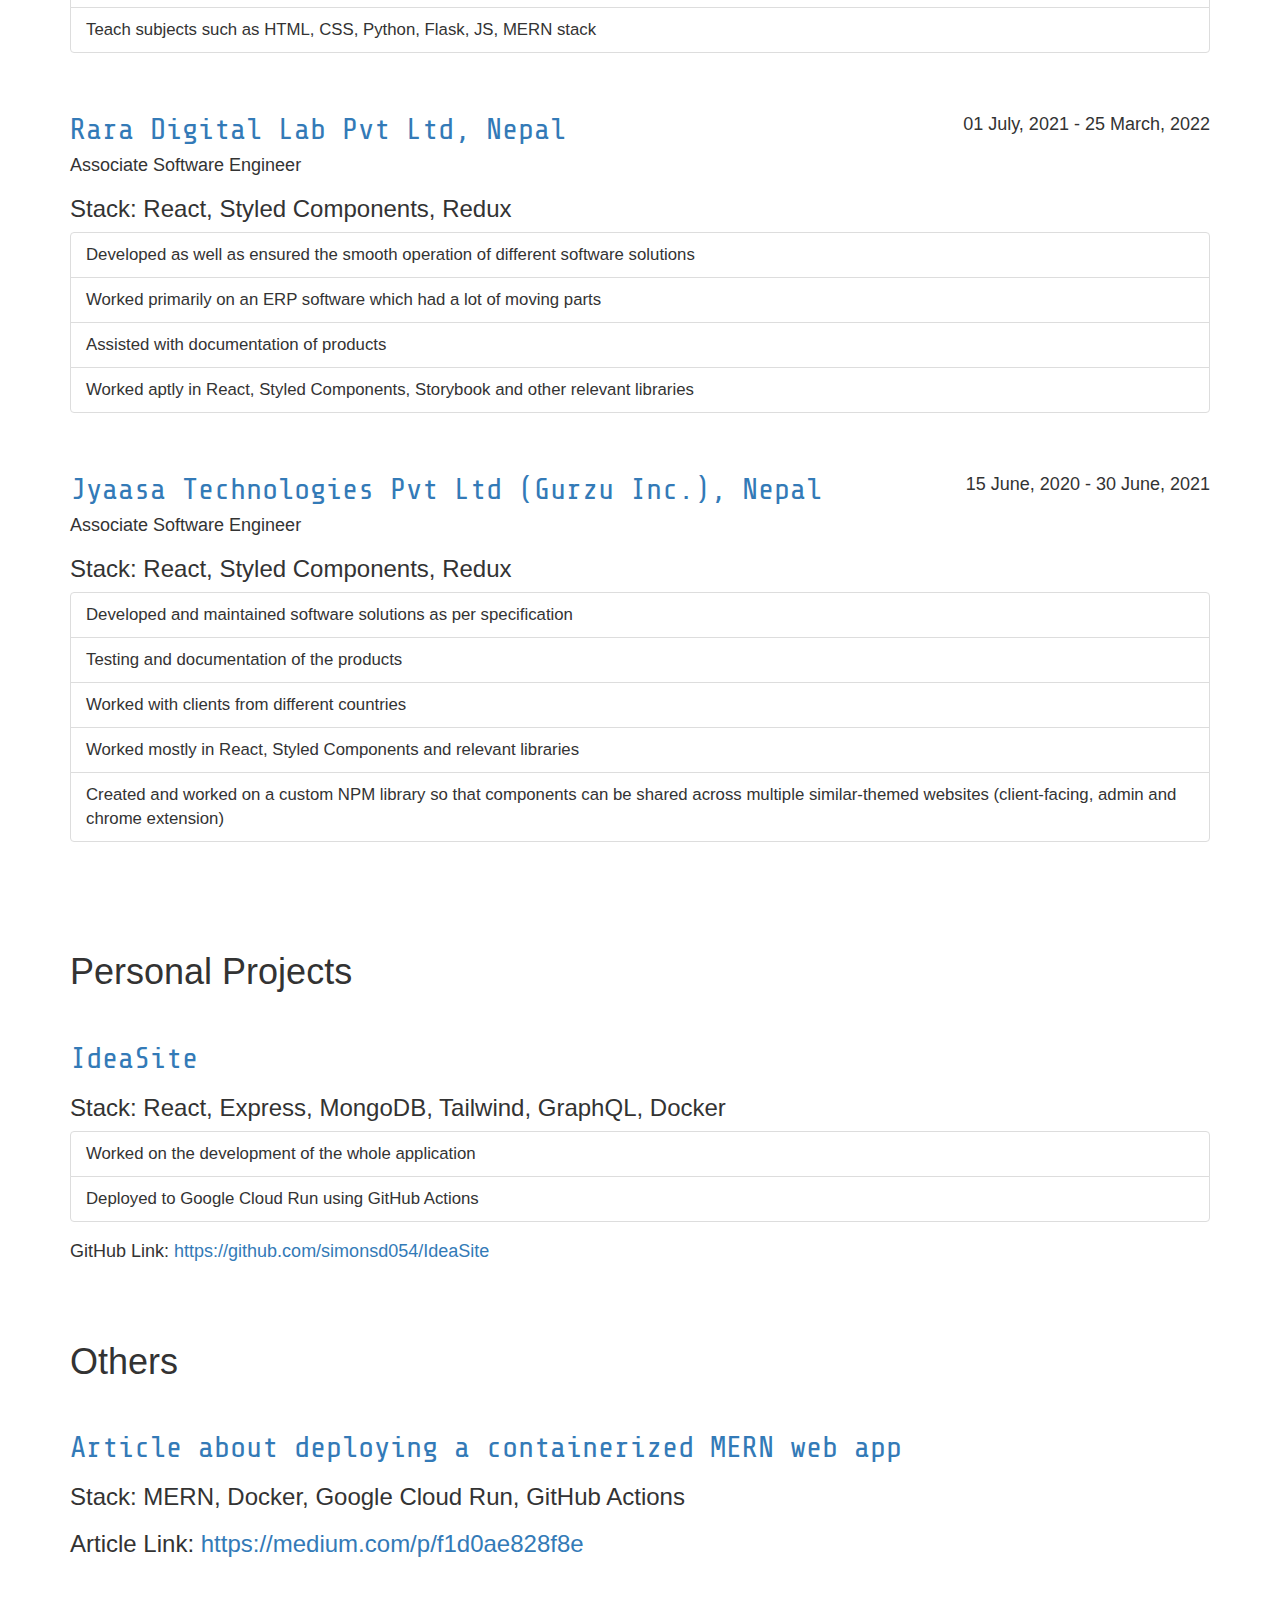
==== commit eb571054: "Put medium article and remove some unused images" ====
--- a/index.html
+++ b/index.html
@@ -5,6 +5,7 @@
     <meta charset="utf-8" />
     <meta http-equiv="X-UA-Compatible" content="IE=edge" />
     <meta name="viewport" content="width=device-width, initial-scale=1" />
+    <link rel="icon" type="image/x-icon" href="./images/simon-logo-s.png">
     <!--Bootstrap CSS-->
     <link
       rel="stylesheet"
@@ -71,13 +72,18 @@
               >
             </li>
             <li>
+              <a href="#experiences" class="hash"
+                ><i class="fas fa-briefcase"></i> Experiences</a
+              >
+            </li>
+            <li>
               <a href="#portfolio" class="hash"
                 ><i class="fas fa-project-diagram"></i> Projects</a
               >
             </li>
             <li>
-              <a href="#experiences" class="hash"
-                ><i class="fas fa-briefcase"></i> Experiences</a
+              <a href="#others" class="hash"
+                ><i class="fas fa-plus"></i> Others</a
               >
             </li>
           </ul>
@@ -174,45 +180,7 @@
       </section>
       <!--end about-->
 
-      <section id="portfolio" class="main-nav">
-        <!--start portfolio-->
-        <h1><i class="fas fa-project-diagram"></i> Personal Projects</h1>
-        <div class="row">
-          <!---start row-->
-
-          <div class="col-sm-12">
-            <!---start element 1-->
-            <h2 class="text-primary stm-font">
-              <a
-                href="https://ideasite-service1-hmwa3aeaha-ue.a.run.app/"
-                target="_blank"
-              >
-                IdeaSite
-                <i class="fas fa-external-link-alt"></i>
-              </a>
-            </h2>
-            <h3>Stack: React, Express, MongoDB, Tailwind, GraphQL, Docker</h3>
-            <ul class="list-group">
-              <li class="list-group-item">
-                Worked on the development of the whole application
-              </li>
-              <li class="list-group-item">
-                Deployed to Google Cloud Run using GitHub Actions
-              </li>
-            </ul>
-            <h4>
-              GitHub Link:
-              <a href="https://github.com/simonsd054/IdeaSite" target="_blank">
-                https://github.com/simonsd054/IdeaSite
-              </a>
-            </h4>
-          </div>
-          <!---end element 1-->
-        </div>
-      </section>
-      <!--end portfolio-->
-
-      <section id="experiences" class="main-nav pb-200">
+      <section id="experiences" class="main-nav">
         <!--start experiences-->
         <h1><i class="fas fa-briefcase"></i> Experiences</h1>
         <div class="row">
@@ -309,6 +277,69 @@
         </div>
       </section>
       <!--end experiences-->
+
+      <section id="portfolio" class="main-nav">
+        <!--start portfolio-->
+        <h1><i class="fas fa-project-diagram"></i> Personal Projects</h1>
+        <div class="row">
+          <!---start row-->
+
+          <div class="col-sm-12">
+            <!---start element 1-->
+            <h2 class="text-primary stm-font">
+              <a
+                href="https://ideasite-service1-hmwa3aeaha-ue.a.run.app/"
+                target="_blank"
+              >
+                IdeaSite
+                <i class="fas fa-external-link-alt"></i>
+              </a>
+            </h2>
+            <h3>Stack: React, Express, MongoDB, Tailwind, GraphQL, Docker</h3>
+            <ul class="list-group">
+              <li class="list-group-item">
+                Worked on the development of the whole application
+              </li>
+              <li class="list-group-item">
+                Deployed to Google Cloud Run using GitHub Actions
+              </li>
+            </ul>
+            <h4>
+              GitHub Link:
+              <a href="https://github.com/simonsd054/IdeaSite" target="_blank">
+                https://github.com/simonsd054/IdeaSite
+              </a>
+            </h4>
+          </div>
+          <!---end element 1-->
+        </div>
+      </section>
+      <!--end portfolio-->
+
+      <section id="others" class="main-nav pb-200">
+        <!--start others-->
+        <h1><i class="fas fa-plus"></i> Others</h1>
+        <div class="row">
+          <!---start row-->
+
+          <div class="col-sm-12">
+            <!---start element 1-->
+            <h2 class="text-primary stm-font">
+              Article about deploying a containerized MERN web app
+            </h2>
+            <h3>Stack: MERN, Docker, Google Cloud Run, GitHub Actions</h3>
+            <h3>
+              Article Link:
+              <a href="https://medium.com/p/f1d0ae828f8e" target="_blank">
+                https://medium.com/p/f1d0ae828f8e
+                <i class="fas fa-external-link-alt"></i>
+              </a>
+            </h3>
+          </div>
+          <!---end element 1-->
+        </div>
+      </section>
+      <!--end others-->
     </div>
     <!---end container-->
     <!--end container-->
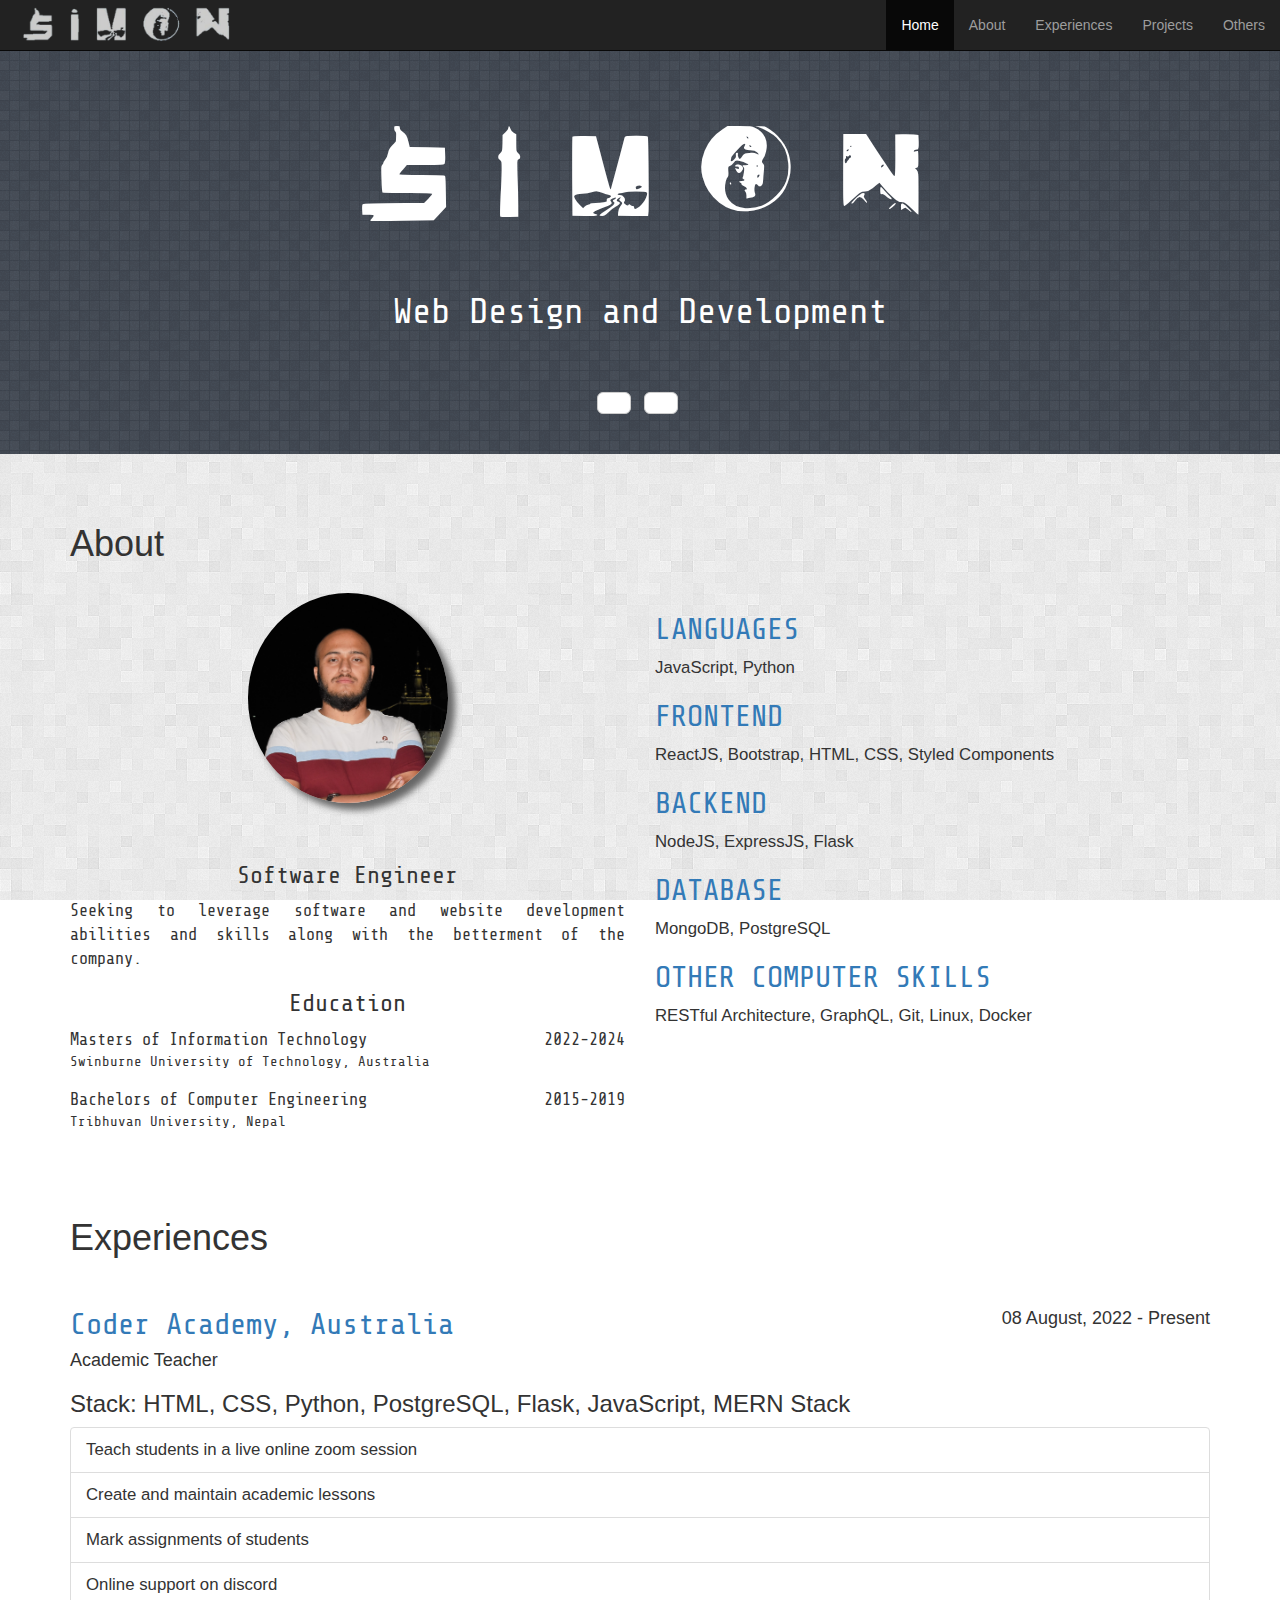
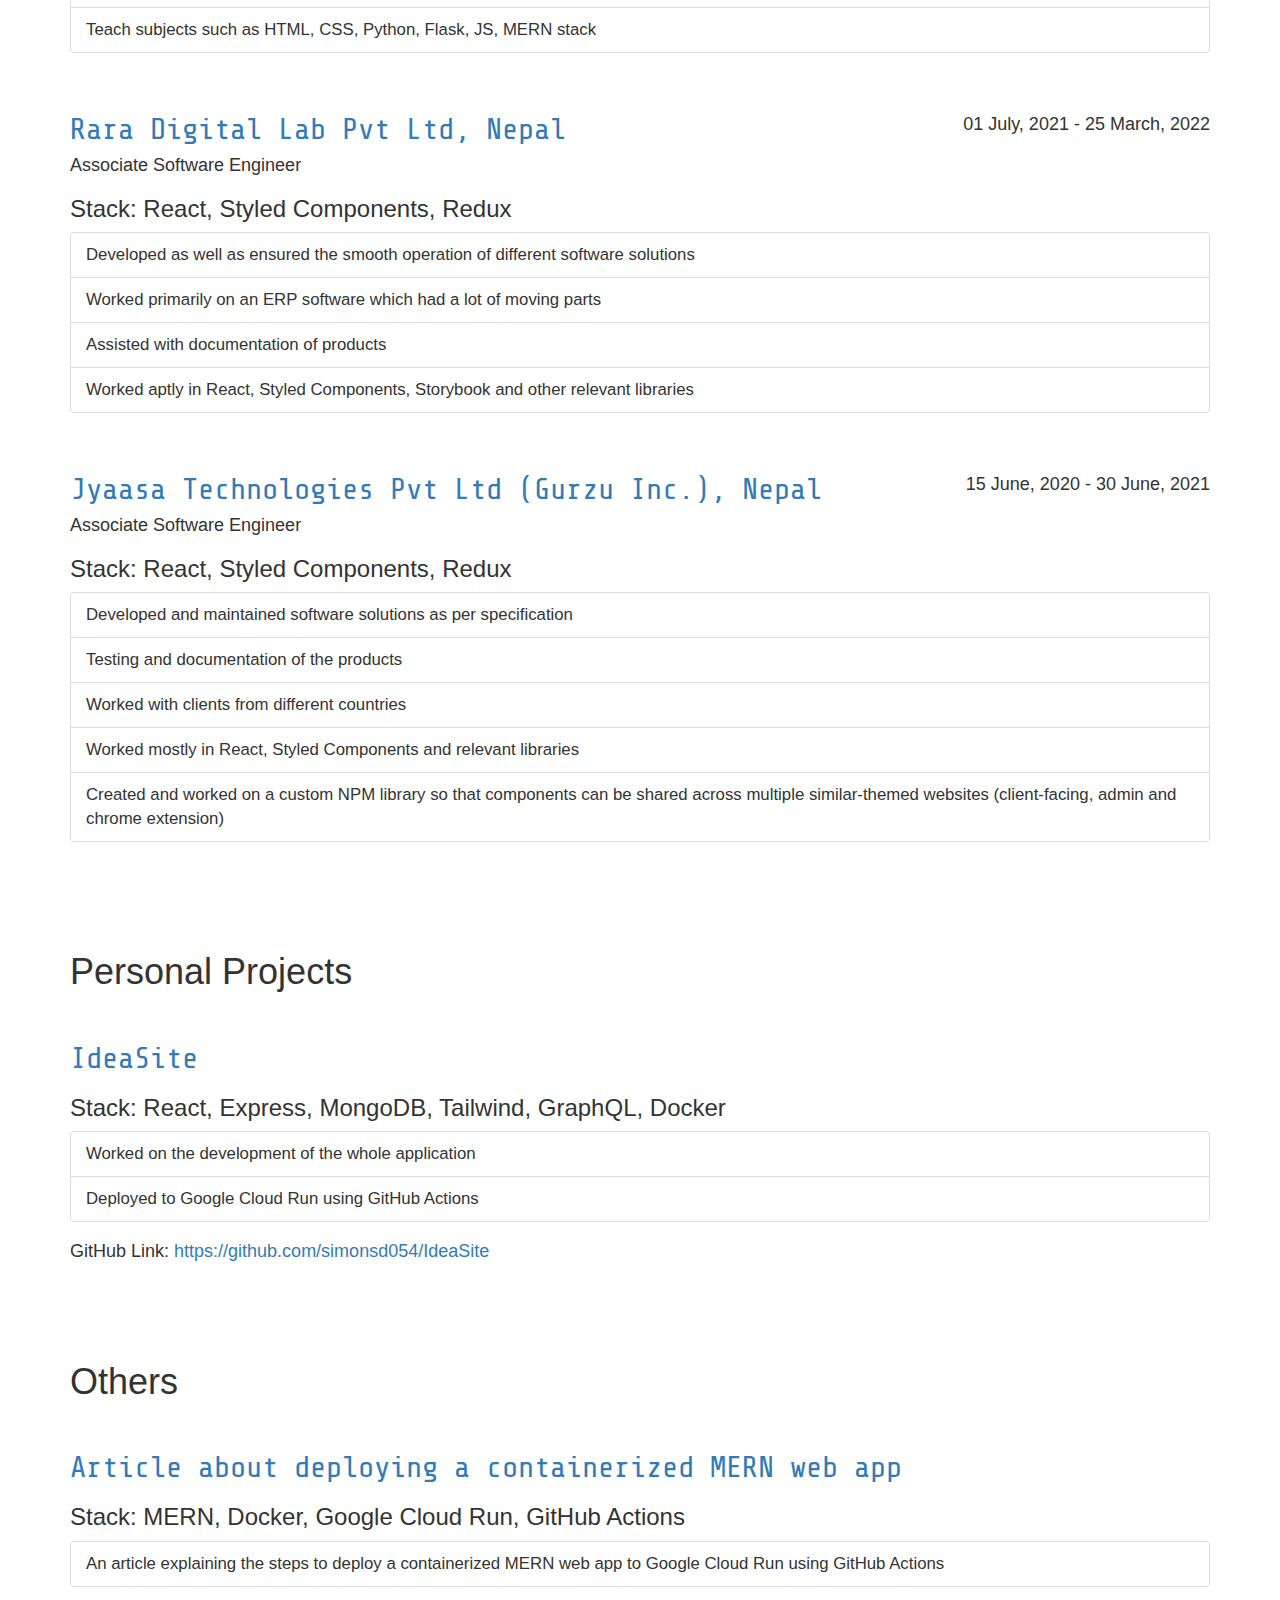
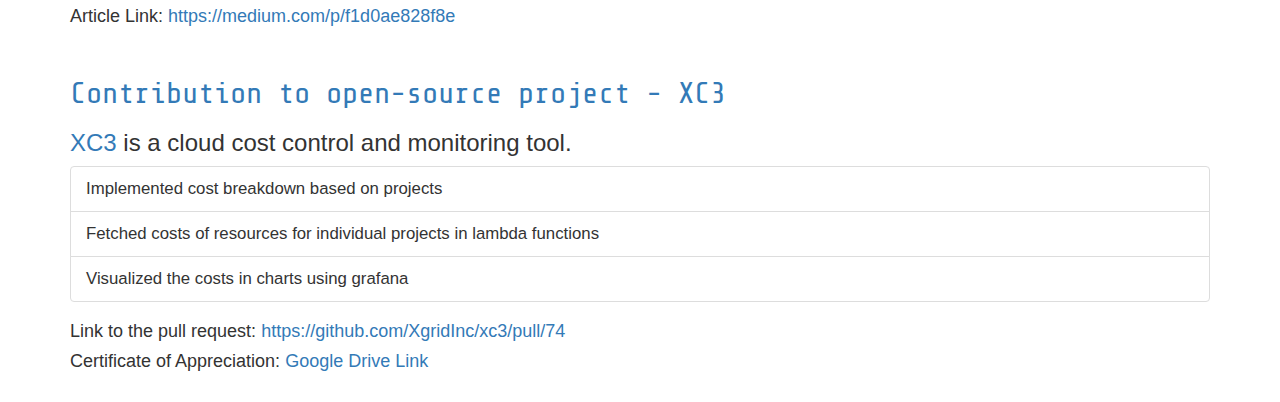
==== commit 9177867f: "Add xc3 certification" ====
--- a/index.html
+++ b/index.html
@@ -5,7 +5,7 @@
     <meta charset="utf-8" />
     <meta http-equiv="X-UA-Compatible" content="IE=edge" />
     <meta name="viewport" content="width=device-width, initial-scale=1" />
-    <link rel="icon" type="image/x-icon" href="./images/simon-logo-s.png">
+    <link rel="icon" type="image/x-icon" href="./images/simon-logo-s.png" />
     <!--Bootstrap CSS-->
     <link
       rel="stylesheet"
@@ -284,7 +284,7 @@
         <div class="row">
           <!---start row-->
 
-          <div class="col-sm-12">
+          <div class="col-sm-12 mb-20">
             <!---start element 1-->
             <h2 class="text-primary stm-font">
               <a
@@ -316,27 +316,71 @@
       </section>
       <!--end portfolio-->
 
-      <section id="others" class="main-nav pb-200">
+      <section id="others" class="main-nav">
         <!--start others-->
         <h1><i class="fas fa-plus"></i> Others</h1>
         <div class="row">
           <!---start row-->
 
-          <div class="col-sm-12">
+          <div class="col-sm-12 mb-20">
             <!---start element 1-->
             <h2 class="text-primary stm-font">
               Article about deploying a containerized MERN web app
             </h2>
             <h3>Stack: MERN, Docker, Google Cloud Run, GitHub Actions</h3>
-            <h3>
+            <ul class="list-group">
+              <li class="list-group-item">
+                An article explaining the steps to deploy a containerized MERN web
+                app to Google Cloud Run using GitHub Actions
+              </li>
+            </ul>
+            <h4>
               Article Link:
               <a href="https://medium.com/p/f1d0ae828f8e" target="_blank">
                 https://medium.com/p/f1d0ae828f8e
-                <i class="fas fa-external-link-alt"></i>
-              </a>
+              </a>
+            </h4>
+          </div>
+          <!---end element 1-->
+
+          <div class="col-sm-12 mb-20">
+            <!---start element 2-->
+            <h2 class="text-primary stm-font">
+              Contribution to open-source project - XC3
+            </h2>
+            <h3>
+              <a href="https://github.com/XgridInc/xc3" target="_blank">XC3</a>
+              is a cloud cost control and monitoring tool.
             </h3>
-          </div>
-          <!---end element 1-->
+            <ul class="list-group">
+              <li class="list-group-item">
+                Implemented cost breakdown based on projects
+              </li>
+              <li class="list-group-item">
+                Fetched costs of resources for individual projects in lambda
+                functions
+              </li>
+              <li class="list-group-item">
+                Visualized the costs in charts using grafana
+              </li>
+            </ul>
+            <h4>
+              Link to the pull request:
+              <a href="https://github.com/XgridInc/xc3/pull/74" target="_blank">
+                https://github.com/XgridInc/xc3/pull/74
+              </a>
+            </h4>
+            <h4>
+              Certificate of Appreciation:
+              <a
+                href="https://drive.google.com/file/d/1UejomXn7KUCfZjvyL6WKbZcBsnGHH7Gj/view?usp=sharing"
+                target="_blank"
+              >
+                Google Drive Link
+              </a>
+            </h4>
+          </div>
+          <!---end element 2-->
         </div>
       </section>
       <!--end others-->
--- a/css/style.css
+++ b/css/style.css
@@ -115,7 +115,7 @@
   /* left: 10px; */
 }
 
-#portfolio li, #experiences li {
+#portfolio li, #experiences li, #others li {
   font-size: 1.2em;
 }
 
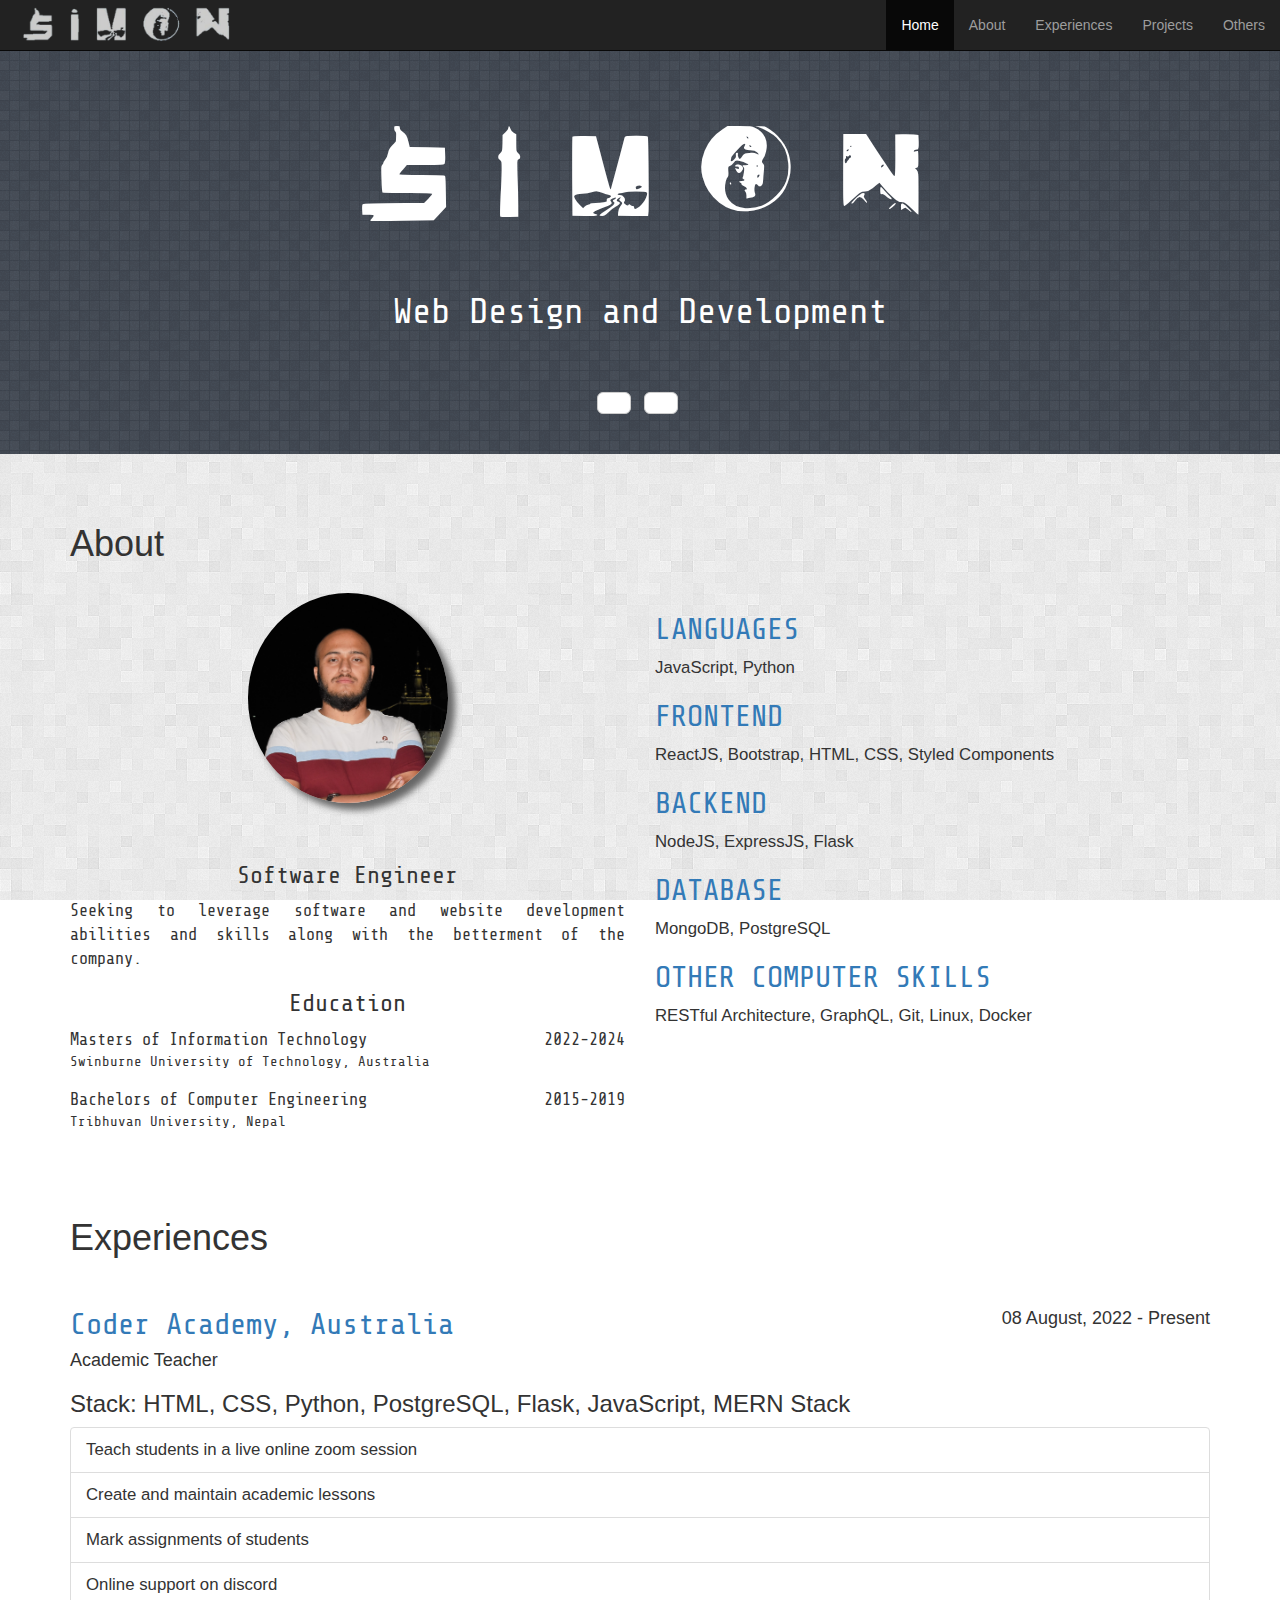
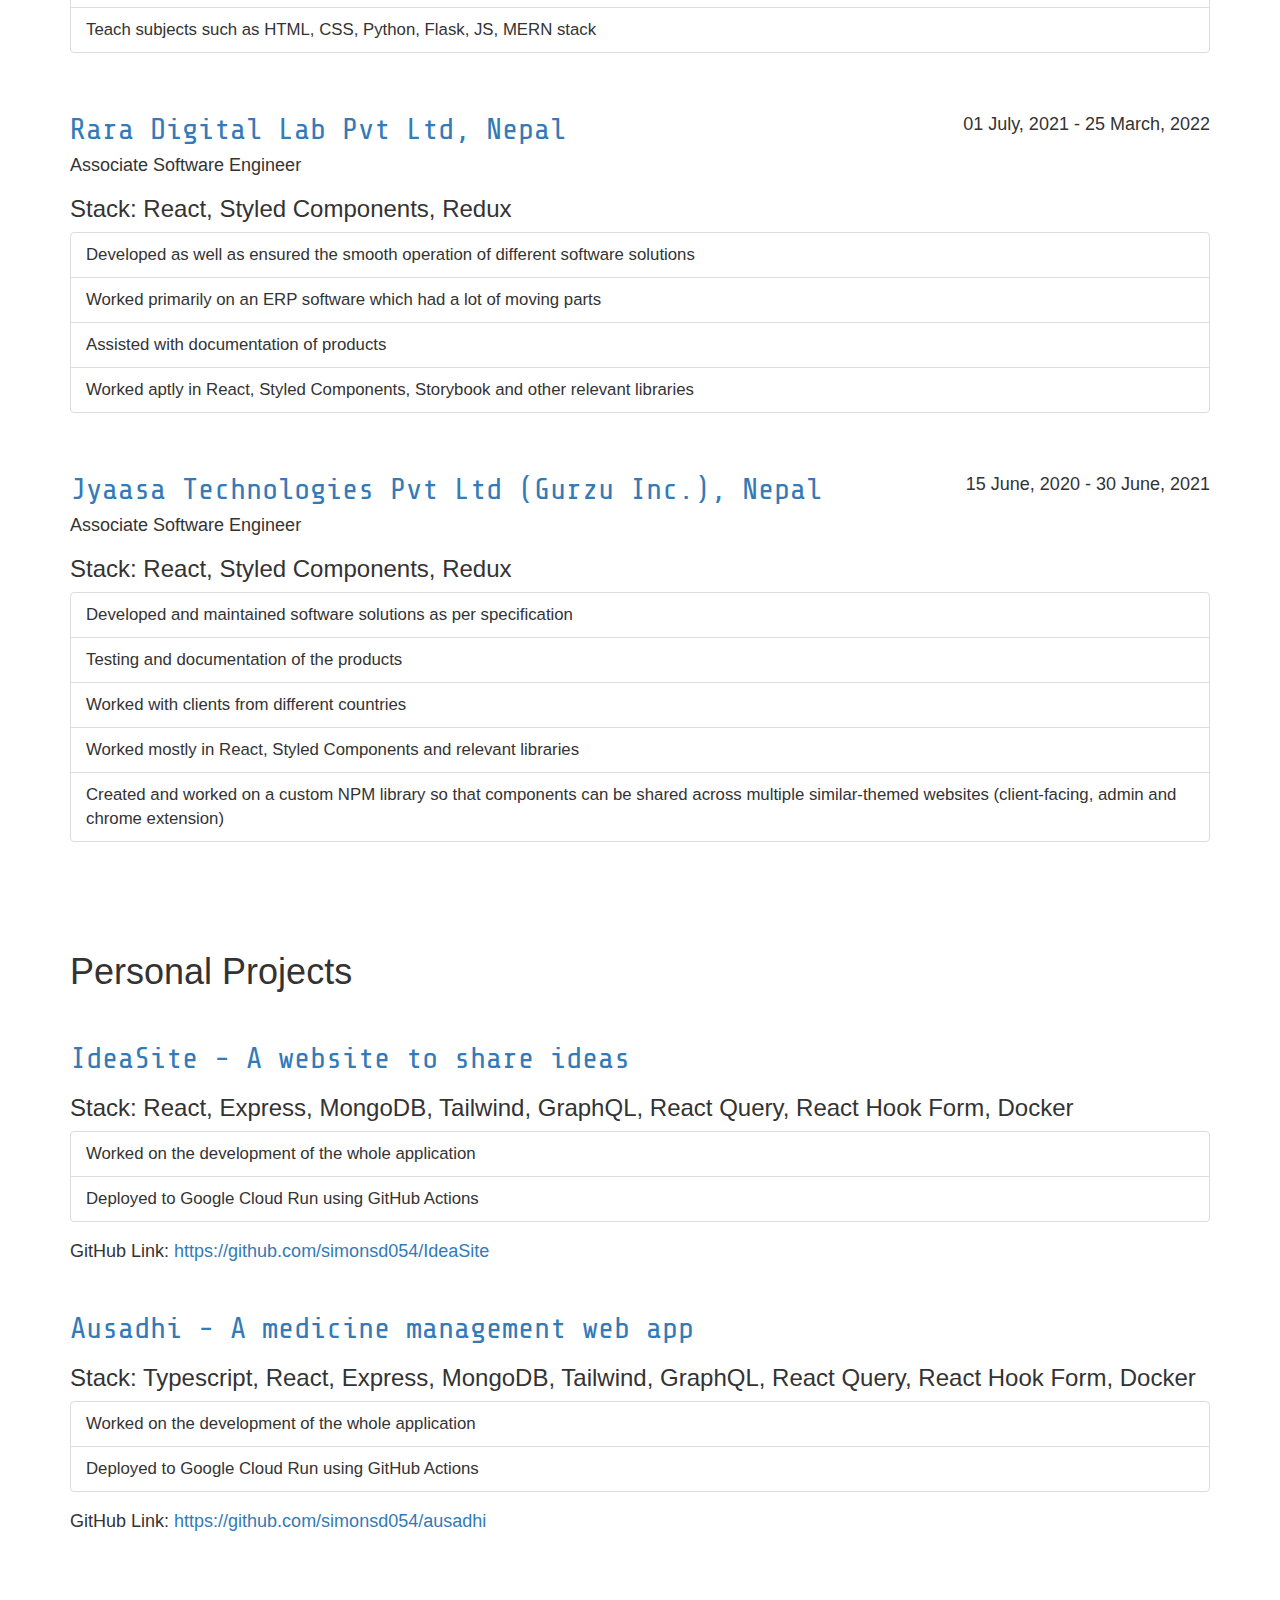
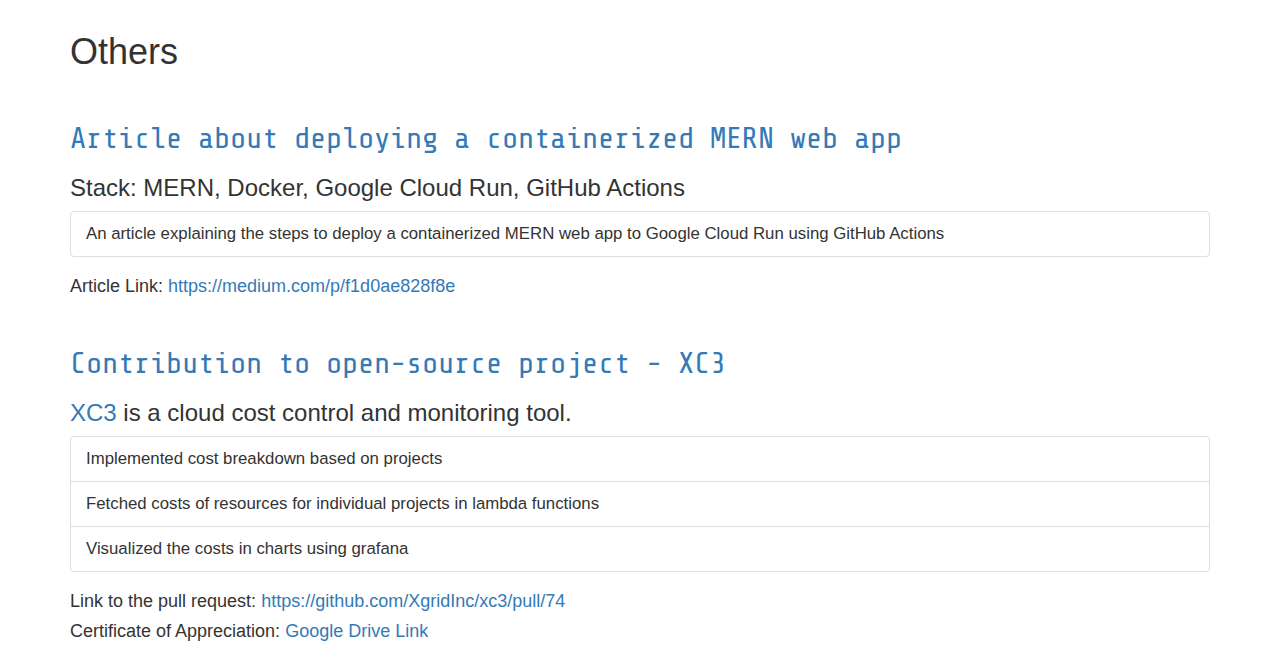
==== commit 44114c75: "Add ausadhi as second personal project" ====
--- a/index.html
+++ b/index.html
@@ -294,8 +294,12 @@
                 IdeaSite
                 <i class="fas fa-external-link-alt"></i>
               </a>
+              - A website to share ideas
             </h2>
-            <h3>Stack: React, Express, MongoDB, Tailwind, GraphQL, Docker</h3>
+            <h3>
+              Stack: React, Express, MongoDB, Tailwind, GraphQL, React Query,
+              React Hook Form, Docker
+            </h3>
             <ul class="list-group">
               <li class="list-group-item">
                 Worked on the development of the whole application
@@ -312,6 +316,39 @@
             </h4>
           </div>
           <!---end element 1-->
+
+          <div class="col-sm-12 mb-20">
+            <!---start element 2-->
+            <h2 class="text-primary stm-font">
+              <a
+                href="https://ausadhi-service-lph6d5wwda-ue.a.run.app/"
+                target="_blank"
+              >
+                Ausadhi
+                <i class="fas fa-external-link-alt"></i>
+              </a>
+              - A medicine management web app
+            </h2>
+            <h3>
+              Stack: Typescript, React, Express, MongoDB, Tailwind, GraphQL,
+              React Query, React Hook Form, Docker
+            </h3>
+            <ul class="list-group">
+              <li class="list-group-item">
+                Worked on the development of the whole application
+              </li>
+              <li class="list-group-item">
+                Deployed to Google Cloud Run using GitHub Actions
+              </li>
+            </ul>
+            <h4>
+              GitHub Link:
+              <a href="https://github.com/simonsd054/ausadhi" target="_blank">
+                https://github.com/simonsd054/ausadhi
+              </a>
+            </h4>
+          </div>
+          <!---end element 2-->
         </div>
       </section>
       <!--end portfolio-->
@@ -330,8 +367,8 @@
             <h3>Stack: MERN, Docker, Google Cloud Run, GitHub Actions</h3>
             <ul class="list-group">
               <li class="list-group-item">
-                An article explaining the steps to deploy a containerized MERN web
-                app to Google Cloud Run using GitHub Actions
+                An article explaining the steps to deploy a containerized MERN
+                web app to Google Cloud Run using GitHub Actions
               </li>
             </ul>
             <h4>
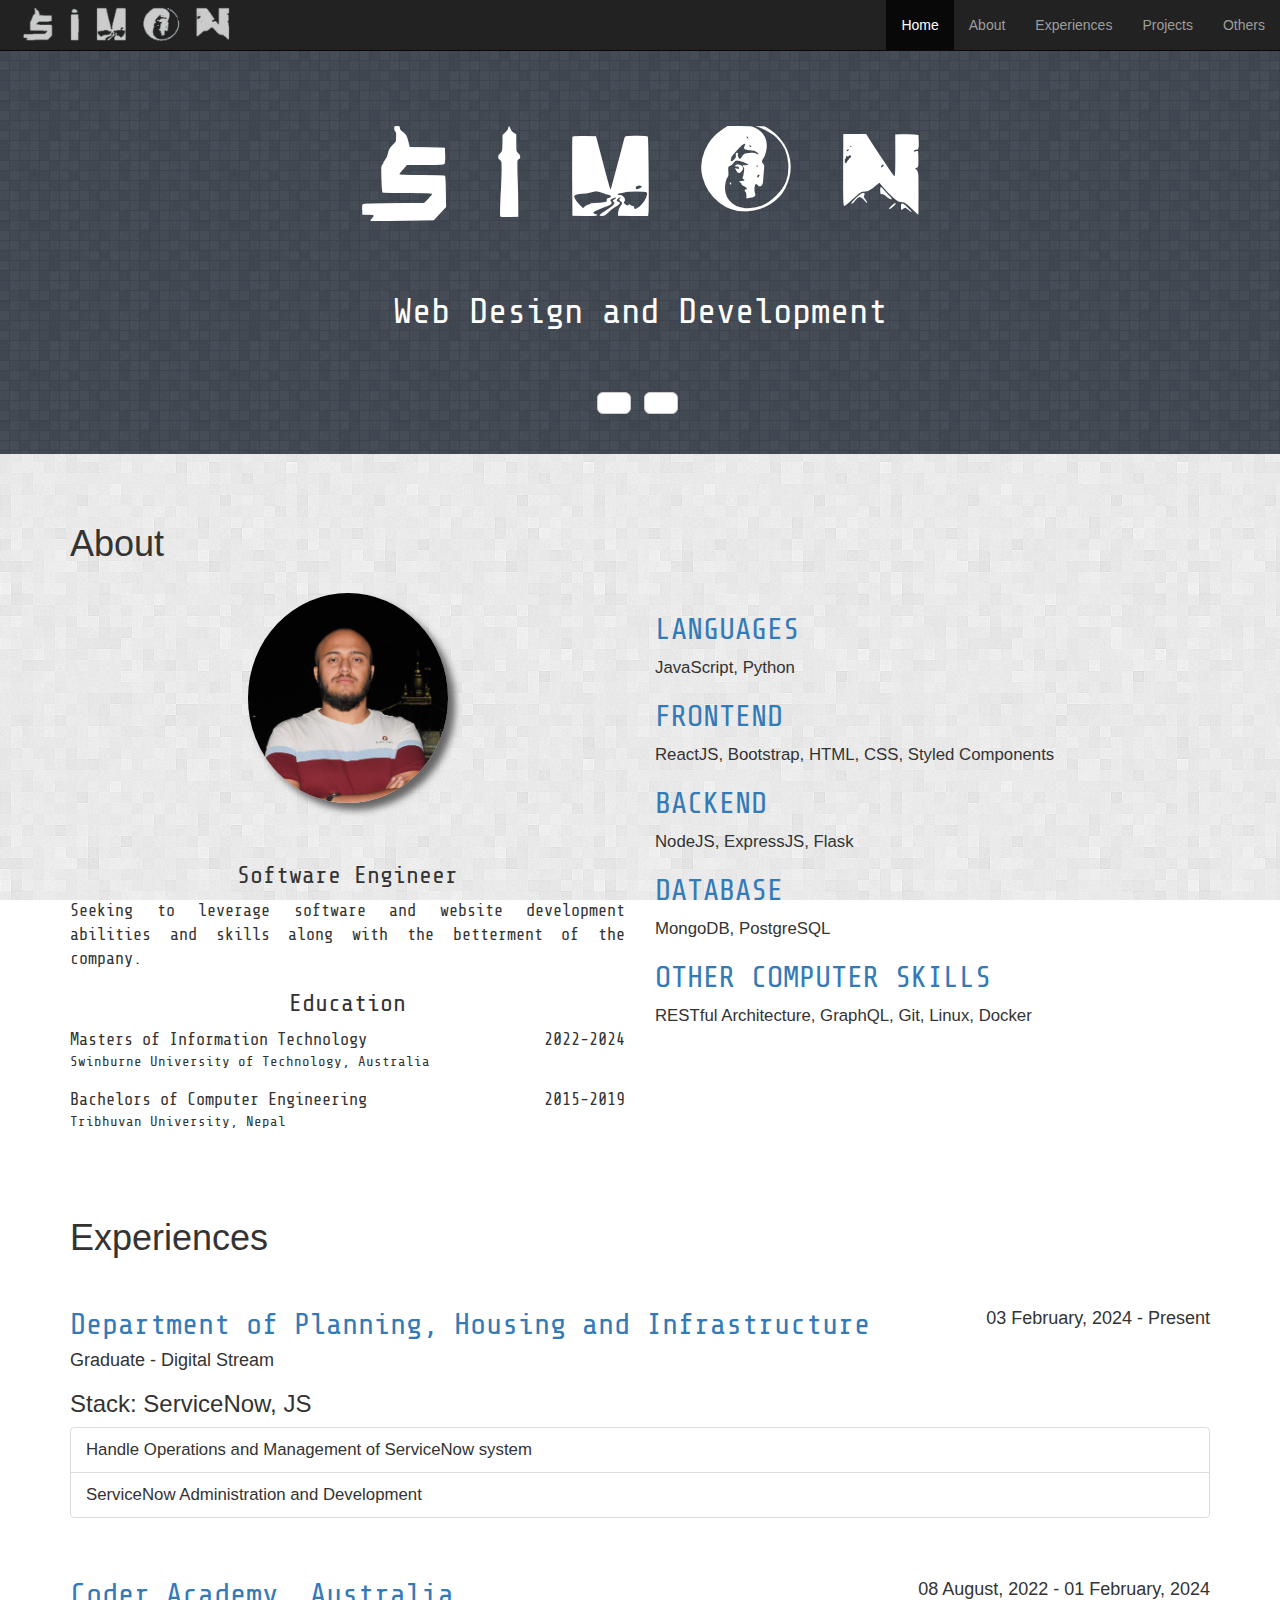
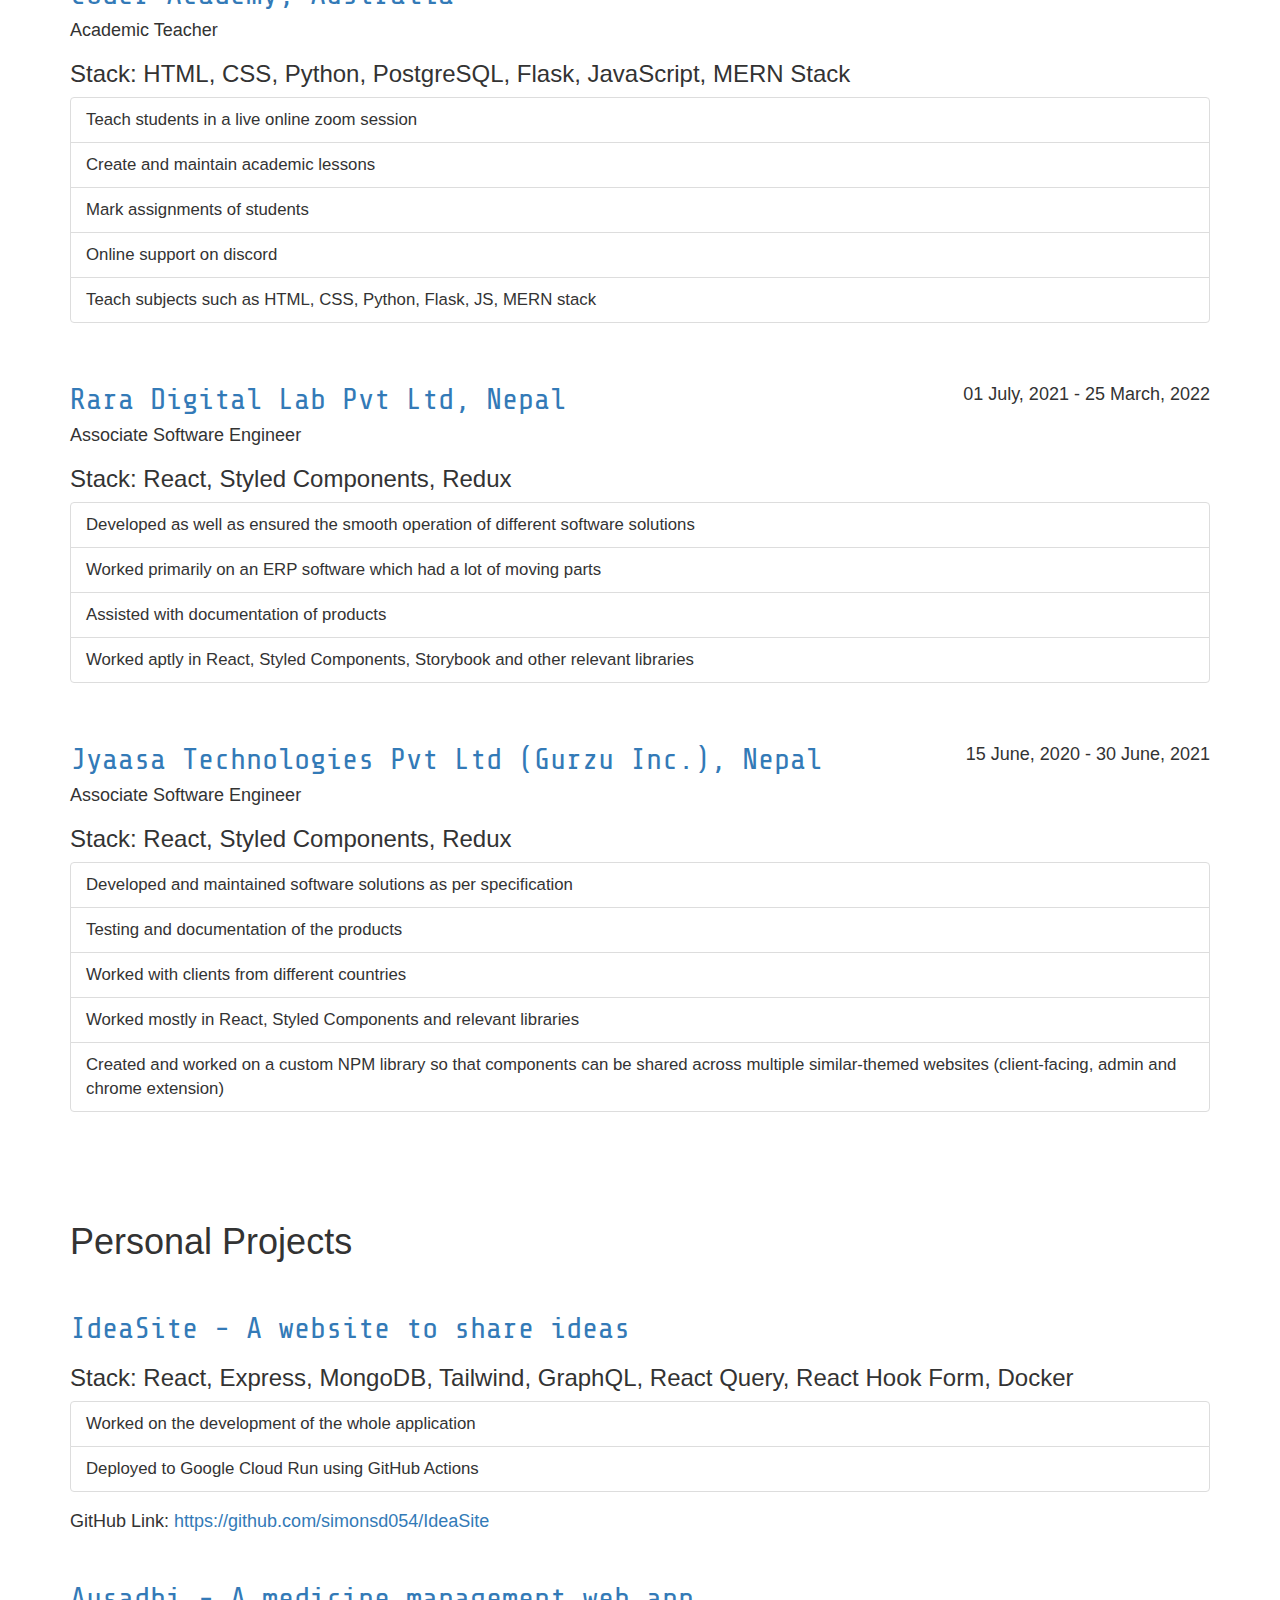
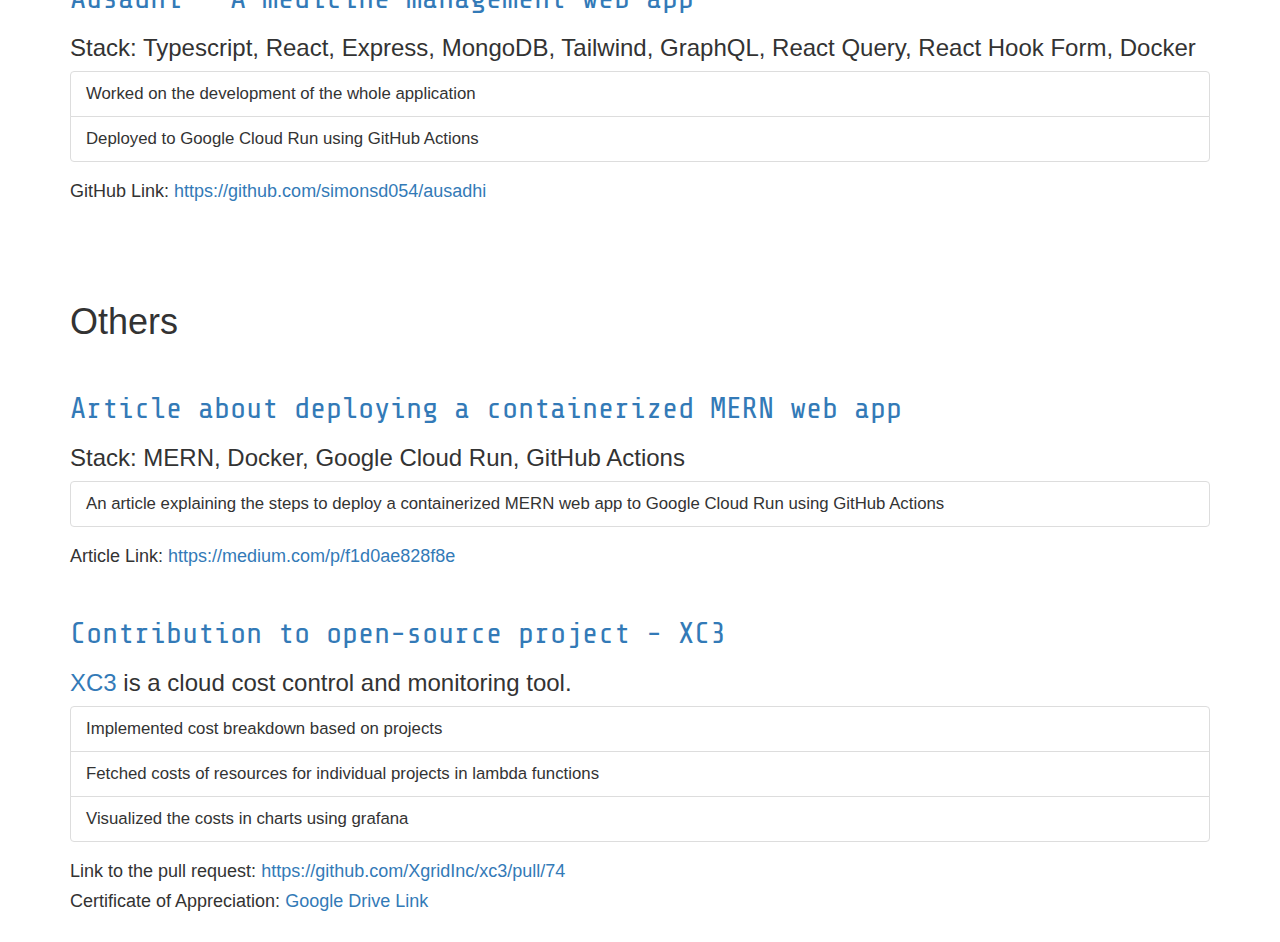
==== commit fa699de3: "Add DPHI experience" ====
--- a/index.html
+++ b/index.html
@@ -189,8 +189,29 @@
           <div class="col-sm-12 mb-20">
             <!---start element 1-->
             <div class="experience-section">
+              <h2 class="text-primary stm-font">Department of Planning, Housing and Infrastructure</h2>
+              <h4 class="experience-date">03 February, 2024 - Present</h4>
+            </div>
+            <h4 class="m-0">Graduate - Digital Stream</h4>
+            <h3>
+              Stack: ServiceNow, JS
+            </h3>
+            <ul class="list-group">
+              <li class="list-group-item">
+                Handle Operations and Management of ServiceNow system
+              </li>
+              <li class="list-group-item">
+                ServiceNow Administration and Development
+              </li>
+            </ul>
+          </div>
+          <!---end element 1-->
+
+          <div class="col-sm-12 mb-20">
+            <!---start element 2-->
+            <div class="experience-section">
               <h2 class="text-primary stm-font">Coder Academy, Australia</h2>
-              <h4 class="experience-date">08 August, 2022 - Present</h4>
+              <h4 class="experience-date">08 August, 2022 - 01 February, 2024</h4>
             </div>
             <h4 class="m-0">Academic Teacher</h4>
             <h3>
@@ -211,10 +232,10 @@
               </li>
             </ul>
           </div>
-          <!---end element 1-->
-
-          <div class="col-sm-12 mb-20">
-            <!---start element 2-->
+          <!---end element 2-->
+
+          <div class="col-sm-12 mb-20">
+            <!---start element 3-->
             <div class="experience-section">
               <h2 class="text-primary stm-font">
                 Rara Digital Lab Pvt Ltd, Nepal
@@ -241,10 +262,10 @@
               </li>
             </ul>
           </div>
-          <!---end element 2-->
-
-          <div class="col-sm-12 mb-20">
-            <!---start element 3-->
+          <!---end element 3-->
+
+          <div class="col-sm-12 mb-20">
+            <!---start element 4-->
             <div class="experience-section">
               <h2 class="text-primary stm-font">
                 Jyaasa Technologies Pvt Ltd (Gurzu Inc.), Nepal
@@ -273,7 +294,7 @@
               </li>
             </ul>
           </div>
-          <!---end element 3-->
+          <!---end element 4-->
         </div>
       </section>
       <!--end experiences-->
@@ -287,13 +308,13 @@
           <div class="col-sm-12 mb-20">
             <!---start element 1-->
             <h2 class="text-primary stm-font">
-              <a
+              <!-- <a
                 href="https://ideasite-service1-hmwa3aeaha-ue.a.run.app/"
                 target="_blank"
-              >
-                IdeaSite
-                <i class="fas fa-external-link-alt"></i>
-              </a>
+              > -->
+              IdeaSite
+                <!-- <i class="fas fa-external-link-alt"></i> -->
+              <!-- </a> -->
               - A website to share ideas
             </h2>
             <h3>
@@ -320,13 +341,13 @@
           <div class="col-sm-12 mb-20">
             <!---start element 2-->
             <h2 class="text-primary stm-font">
-              <a
+              <!-- <a
                 href="https://ausadhi-service-lph6d5wwda-ue.a.run.app/"
                 target="_blank"
-              >
-                Ausadhi
-                <i class="fas fa-external-link-alt"></i>
-              </a>
+              > -->
+              Ausadhi
+                <!-- <i class="fas fa-external-link-alt"></i> -->
+              <!-- </a> -->
               - A medicine management web app
             </h2>
             <h3>
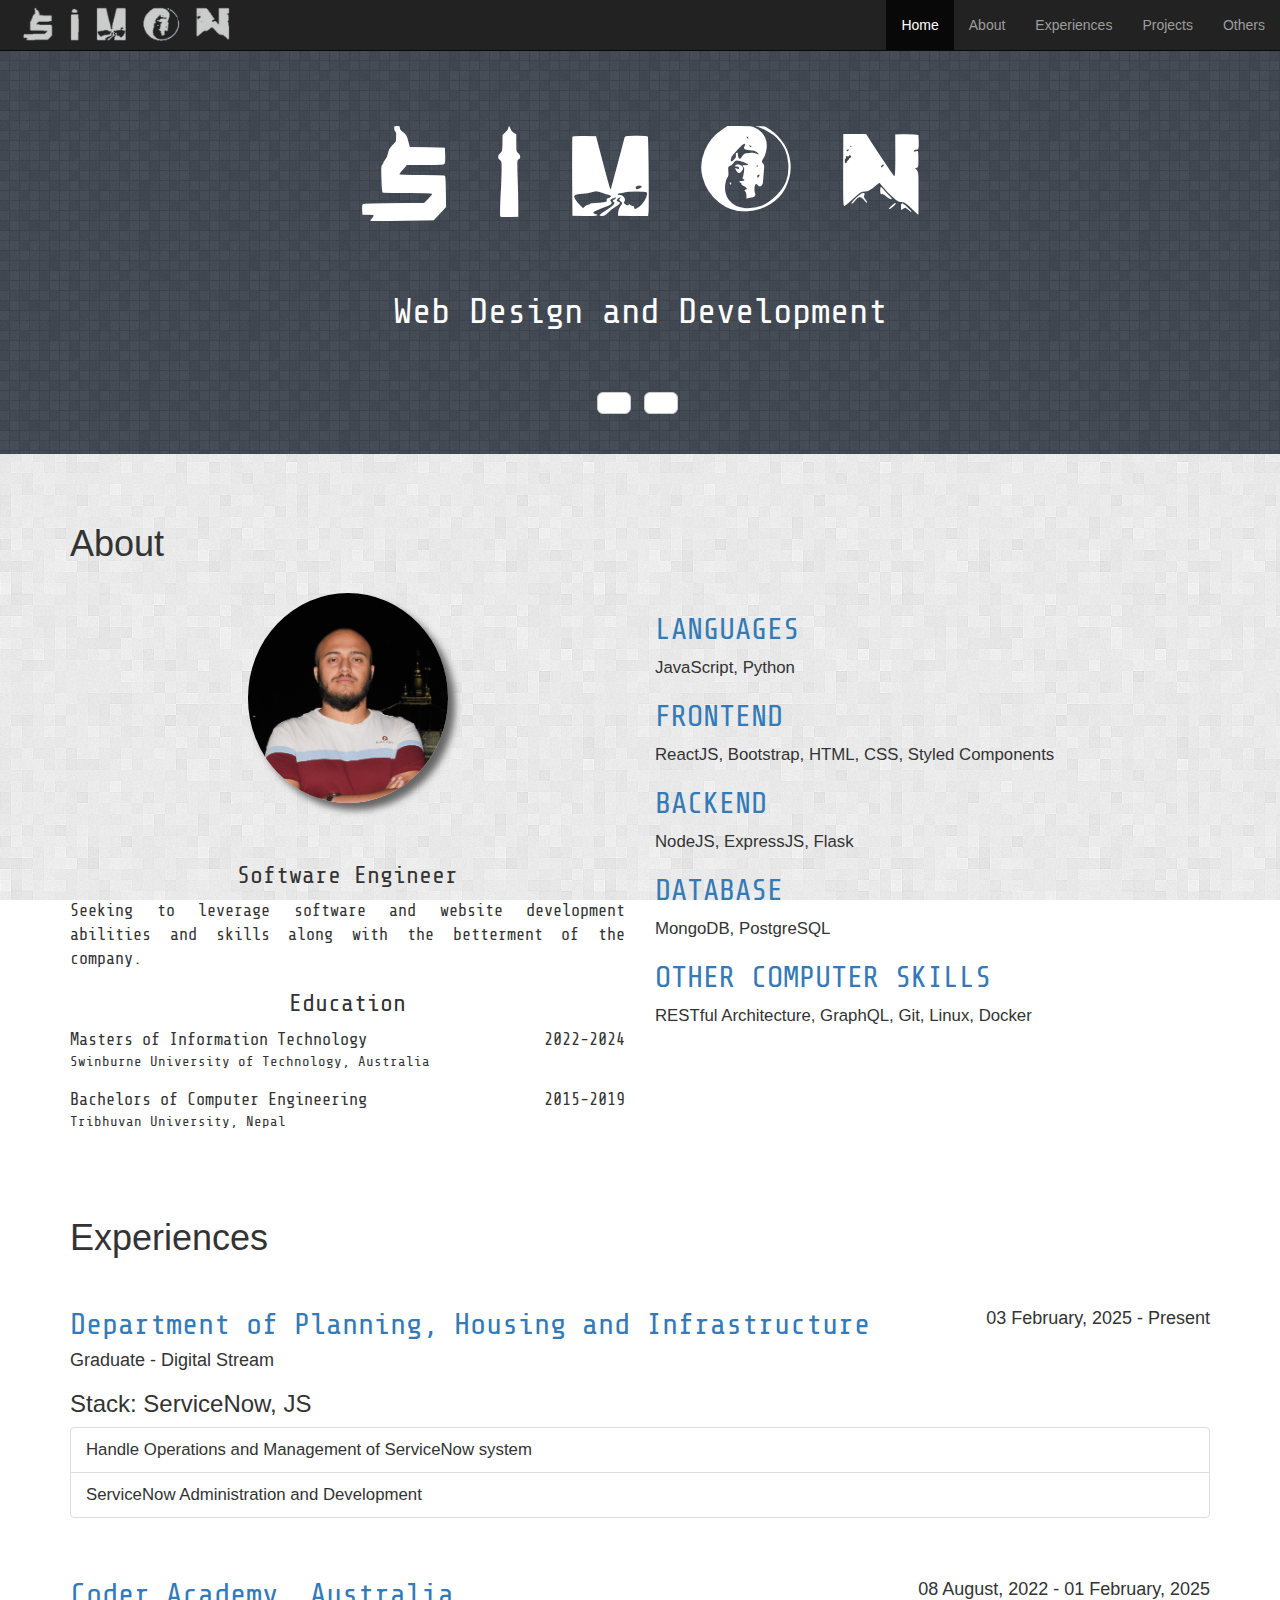
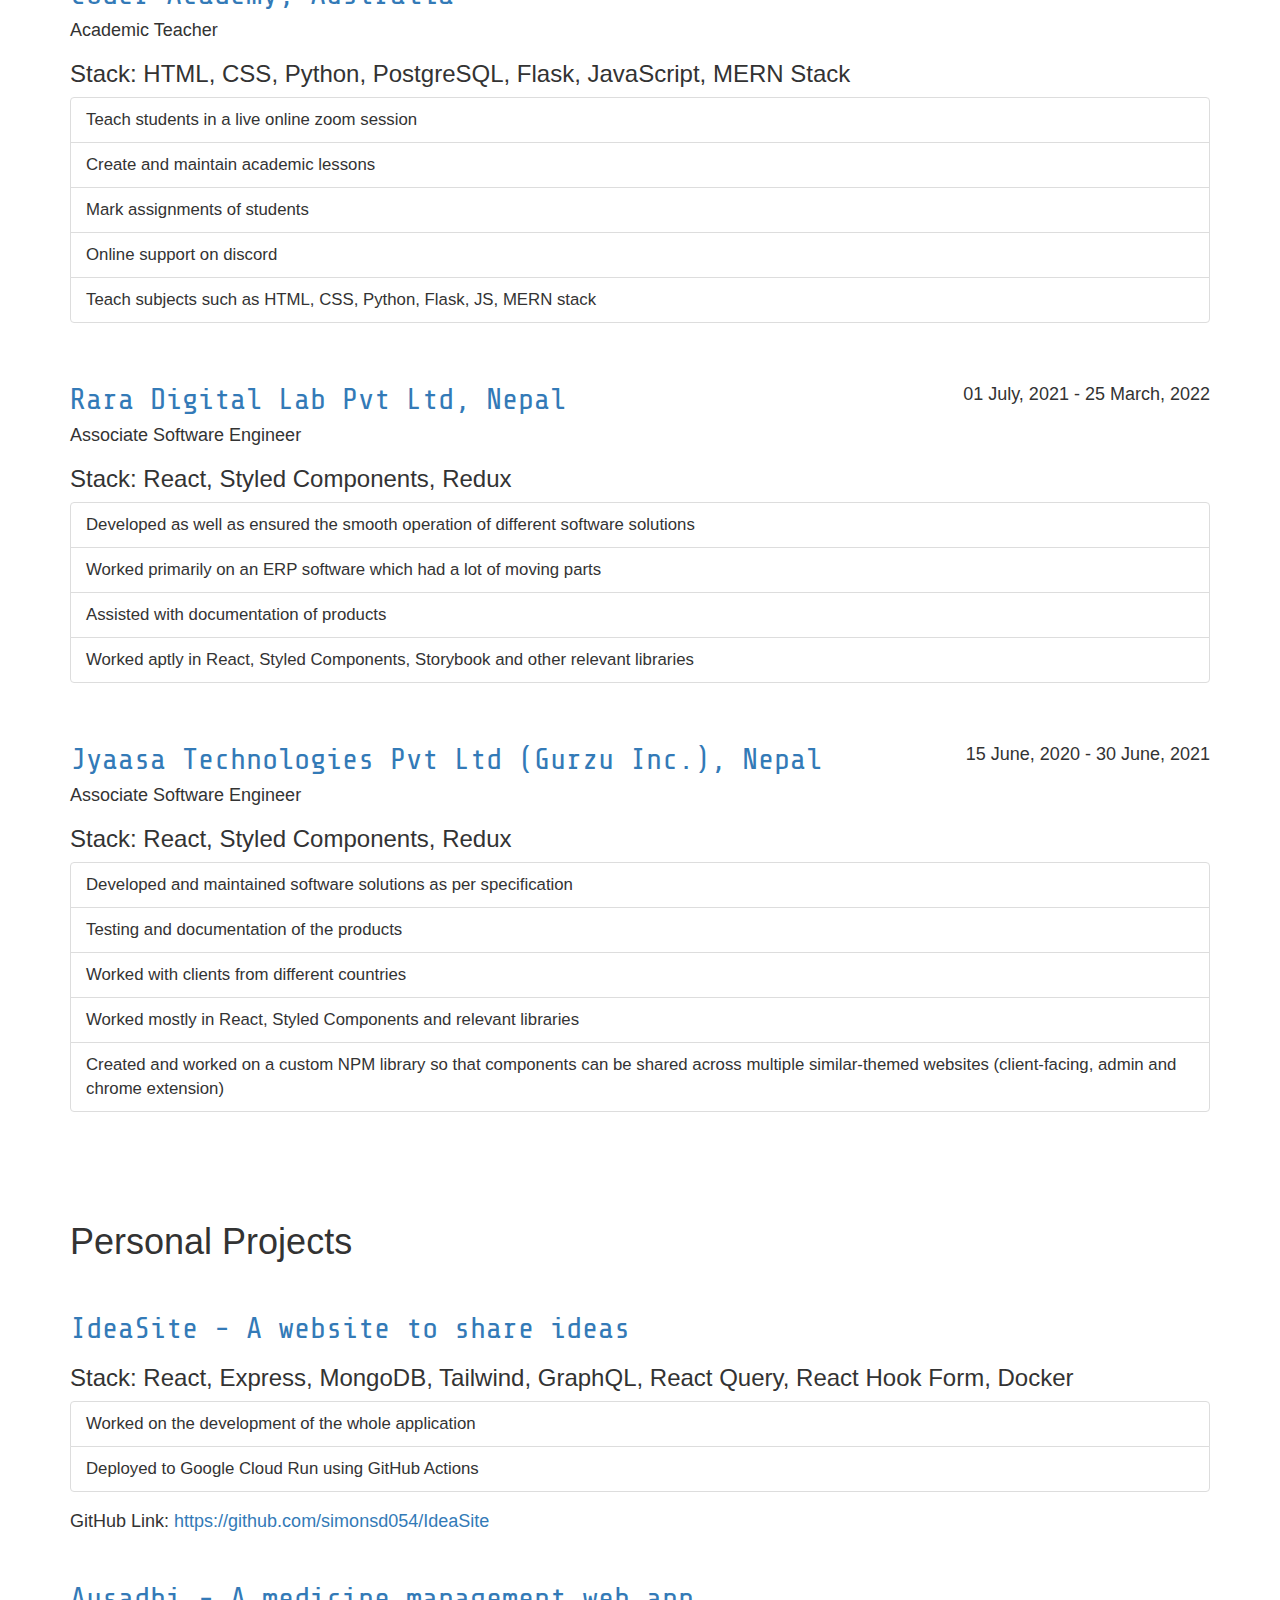
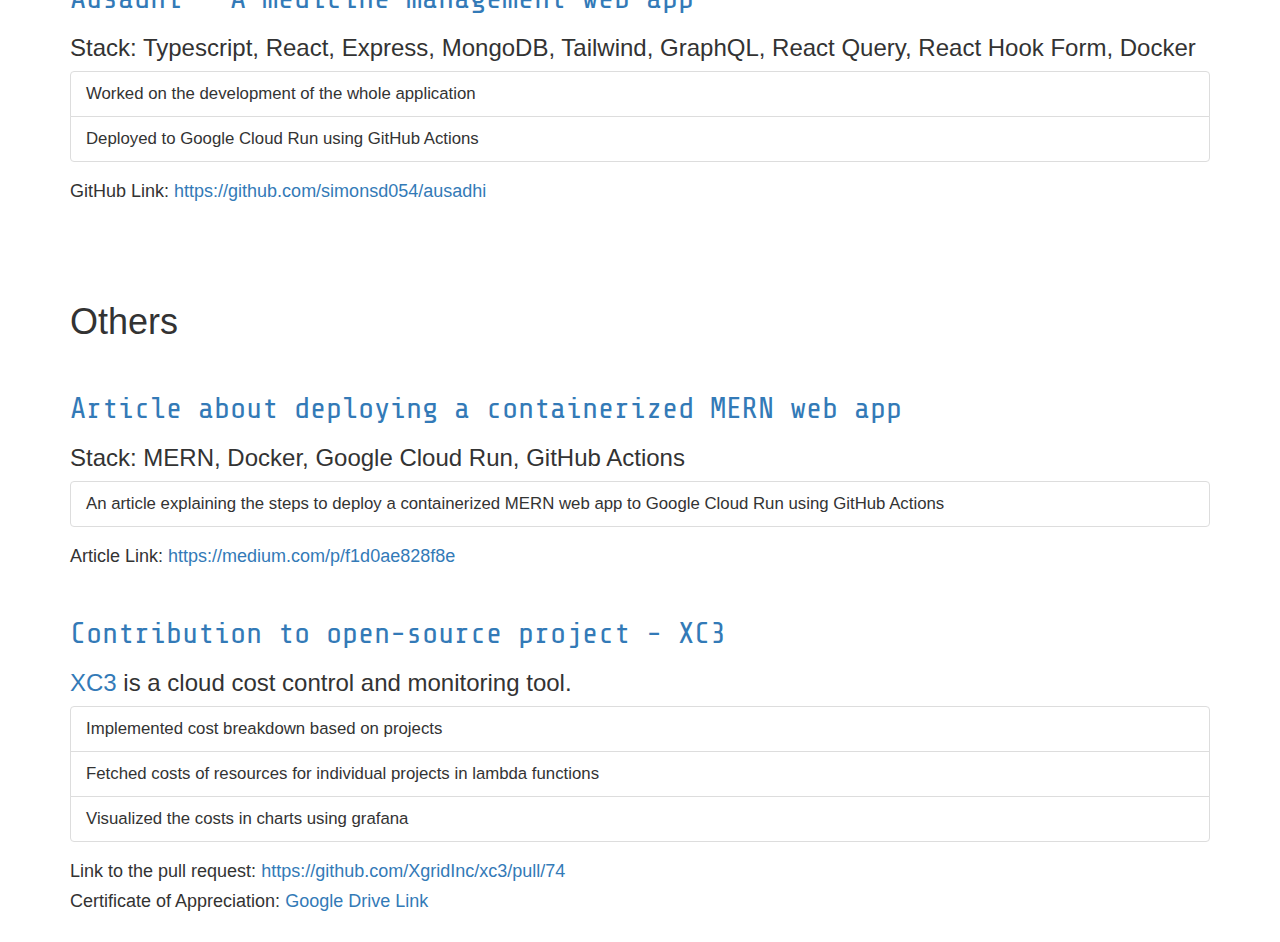
==== commit faeb3422: "Fix date in experience" ====
--- a/index.html
+++ b/index.html
@@ -190,7 +190,7 @@
             <!---start element 1-->
             <div class="experience-section">
               <h2 class="text-primary stm-font">Department of Planning, Housing and Infrastructure</h2>
-              <h4 class="experience-date">03 February, 2024 - Present</h4>
+              <h4 class="experience-date">03 February, 2025 - Present</h4>
             </div>
             <h4 class="m-0">Graduate - Digital Stream</h4>
             <h3>
@@ -211,7 +211,7 @@
             <!---start element 2-->
             <div class="experience-section">
               <h2 class="text-primary stm-font">Coder Academy, Australia</h2>
-              <h4 class="experience-date">08 August, 2022 - 01 February, 2024</h4>
+              <h4 class="experience-date">08 August, 2022 - 01 February, 2025</h4>
             </div>
             <h4 class="m-0">Academic Teacher</h4>
             <h3>
